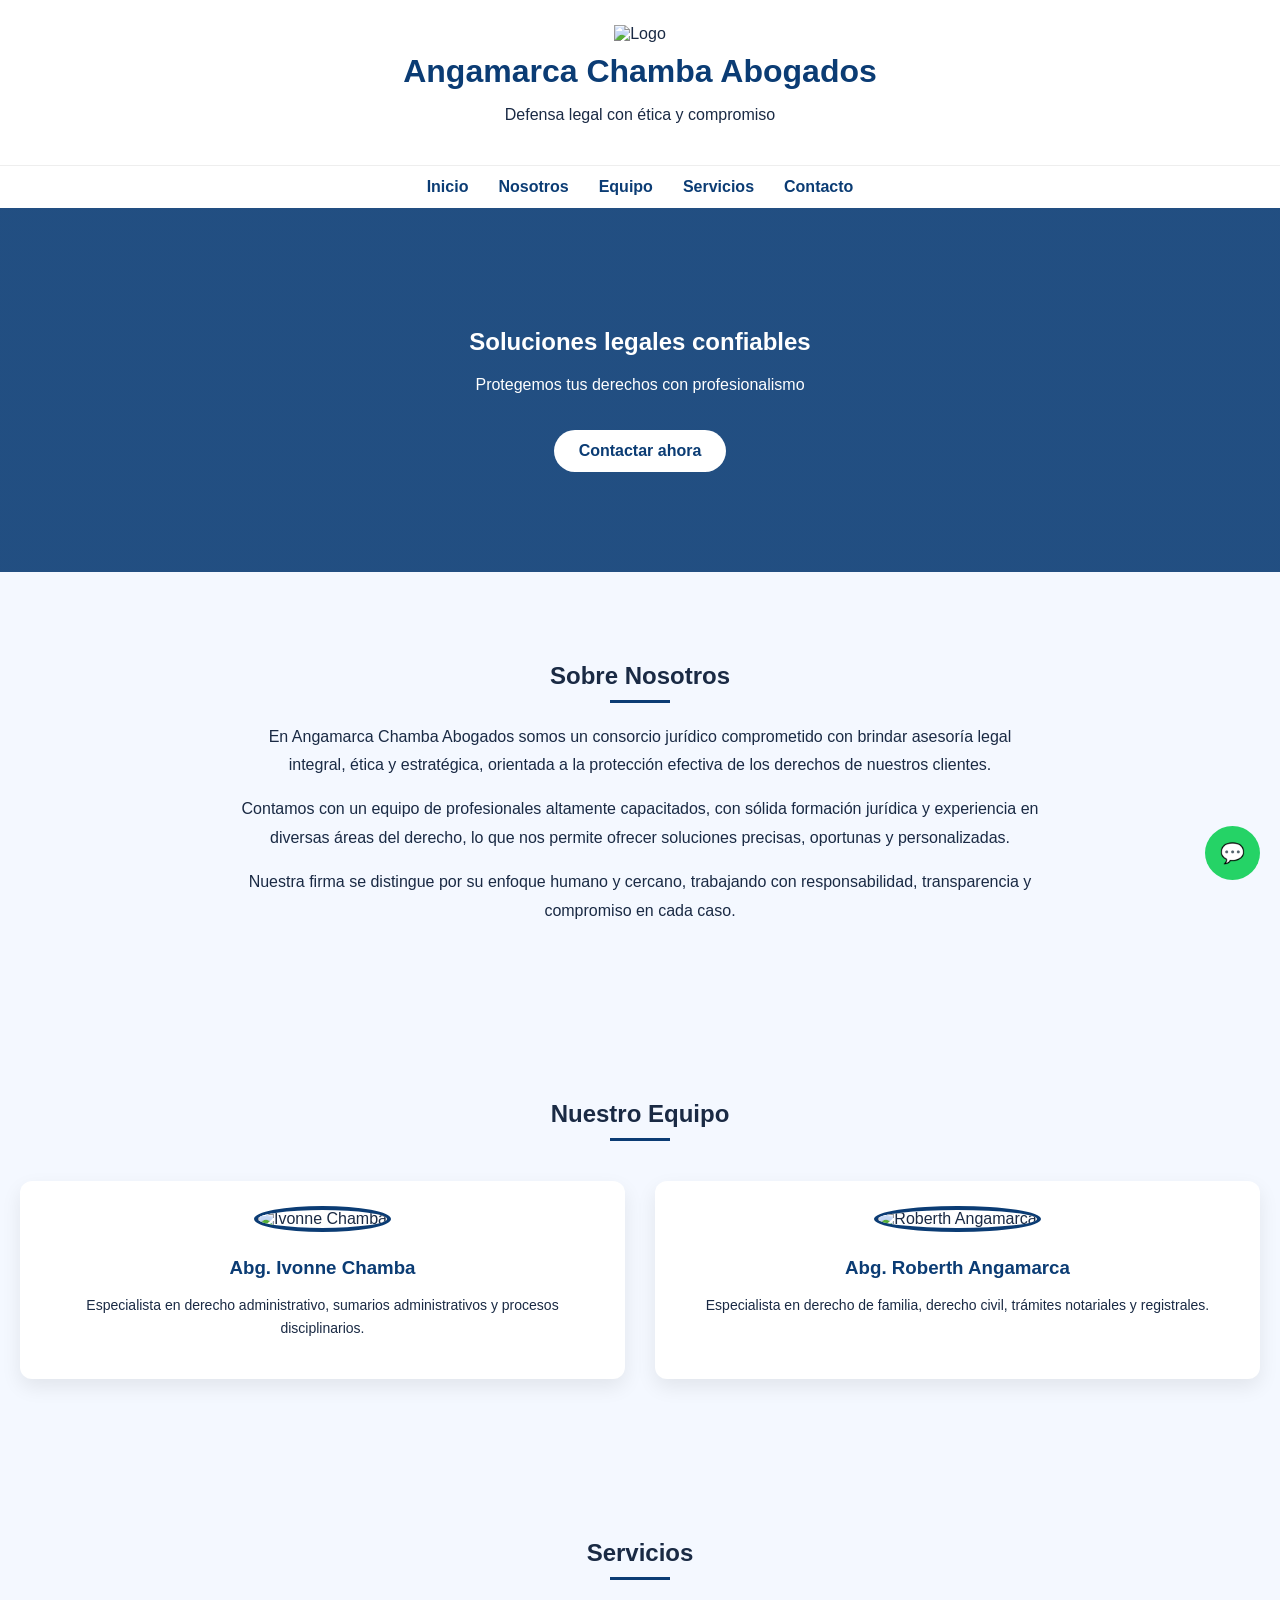
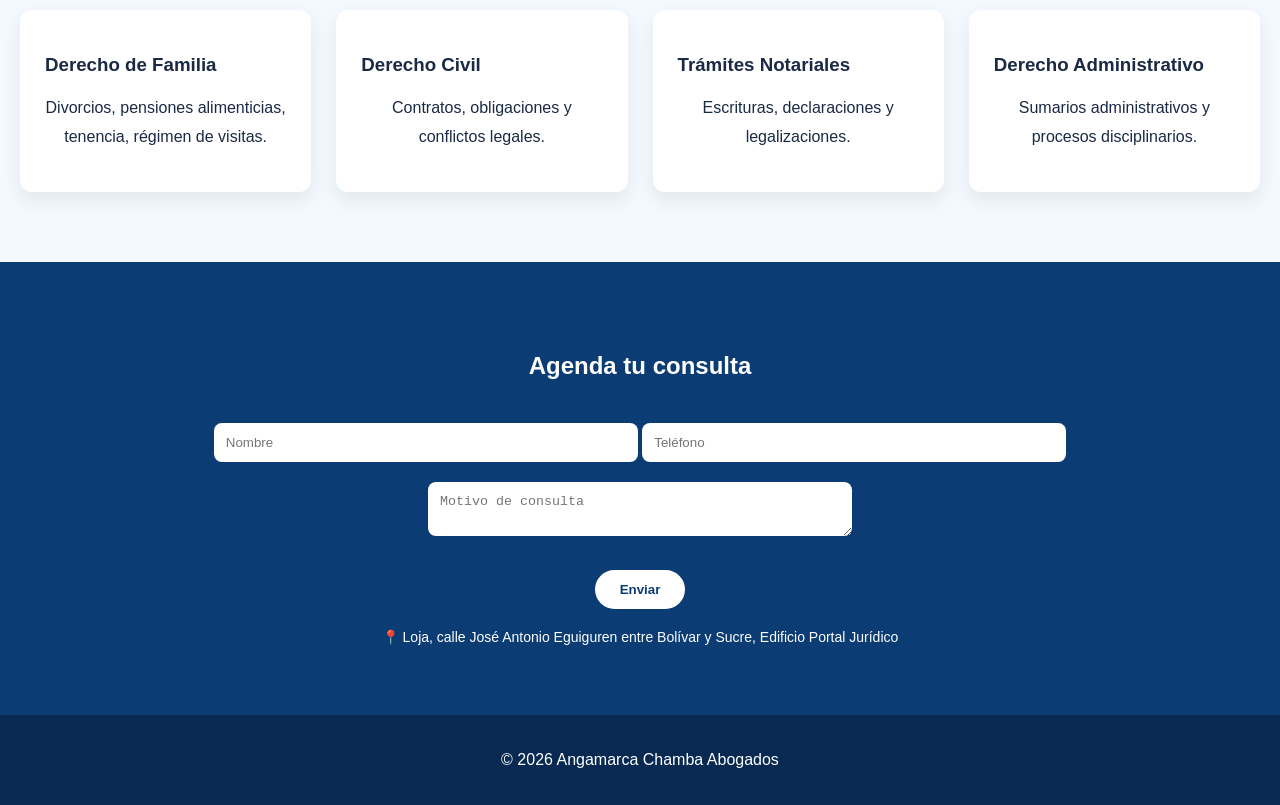
==== index.htm @ a7feeb99 "Add files via upload" ====
<!DOCTYPE html> 
<html lang="es">
<head>
<meta charset="UTF-8">
<meta name="viewport" content="width=device-width, initial-scale=1.0">
<title>Angamarca Chamba Abogados</title>

<style>
body {
    margin: 0;
    font-family: 'Segoe UI', sans-serif;
    background: #f4f8ff;
    color: #1a2a44;
}

/* HEADER */
header {
    background: white;
    text-align: center;
    padding: 25px;
    box-shadow: 0 2px 10px rgba(0,0,0,0.08);
}

header img {
    width: 110px;
}

header h1 {
    margin: 10px 0 5px;
    color: #0b3c74;
}

/* NAV */
nav {
    display: flex;
    justify-content: center;
    gap: 30px;
    background: white;
    padding: 12px;
    border-top: 1px solid #eee;
    flex-wrap: wrap;
}

nav a {
    color: #0b3c74;
    text-decoration: none;
    font-weight: bold;
}

/* HERO */
.hero {
    text-align: center;
    padding: 100px 20px;
    color: white;
    background: linear-gradient(rgba(11,60,116,0.9), rgba(11,60,116,0.9)),
    url('https://images.unsplash.com/photo-1589829545856-d10d557cf95f');
    background-size: cover;
}

/* BOTÓN */
.btn {
    background: white;
    color: #0b3c74;
    padding: 12px 25px;
    border-radius: 30px;
    text-decoration: none;
    display: inline-block;
    margin-top: 20px;
    font-weight: bold;
    transition: 0.3s;
    cursor: pointer;
    border: none;
}

.btn:hover {
    transform: scale(1.05);
}

/* SECCIONES */
.section {
    padding: 70px 20px;
}

.section h2 {
    text-align: center;
    position: relative;
}

.section h2::after {
    content: "";
    width: 60px;
    height: 3px;
    background: #0b3c74;
    display: block;
    margin: 10px auto;
}

.section p {
    max-width: 800px;
    margin: 15px auto;
    line-height: 1.8;
    text-align: center;
}

/* CARDS */
.cards {
    margin-top: 30px;
    display: grid;
    grid-template-columns: repeat(auto-fit, minmax(250px,1fr));
    gap: 25px;
}

.card {
    background: white;
    padding: 25px;
    border-radius: 12px;
    box-shadow: 0 8px 20px rgba(0,0,0,0.08);
    transition: 0.3s;
}

.card:hover {
    transform: translateY(-10px);
}

/* EQUIPO */
.equipo {
    display: grid;
    grid-template-columns: repeat(auto-fit, minmax(250px,1fr));
    gap: 30px;
    margin-top: 40px;
}

.miembro {
    background: white;
    padding: 25px;
    border-radius: 12px;
    box-shadow: 0 8px 20px rgba(0,0,0,0.08);
    text-align: center;
    transition: 0.3s;
}

.miembro:hover {
    transform: translateY(-10px);
}

.miembro img {
    width: 130px;
    height: 130px;
    border-radius: 50%;
    object-fit: cover;
    margin-bottom: 15px;
    border: 4px solid #0b3c74;
}

.miembro h3 {
    margin: 10px 0 5px;
    color: #0b3c74;
}

.miembro p {
    font-size: 14px;
    line-height: 1.6;
}

/* CONTACTO */
.contacto {
    background: #0b3c74;
    color: white;
    text-align: center;
}

input, textarea {
    width: 90%;
    max-width: 400px;
    padding: 12px;
    margin: 10px 0;
    border-radius: 8px;
    border: none;
}

.direccion {
    margin-top: 20px;
    font-size: 14px;
}

/* FOOTER */
footer {
    background: #082a52;
    color: white;
    text-align: center;
    padding: 20px;
}

/* WHATSAPP */
.whatsapp {
    position: fixed;
    bottom: 20px;
    right: 20px;
    background: #25D366;
    color: white;
    padding: 15px;
    border-radius: 50%;
    text-decoration: none;
    font-size: 20px;
}
</style>
</head>

<body>

<header>
<img src="logo.jpg" alt="Logo">
<h1>Angamarca Chamba Abogados</h1>
<p>Defensa legal con ética y compromiso</p>
</header>

<nav>
<a href="#inicio">Inicio</a>
<a href="#nosotros">Nosotros</a>
<a href="#equipo">Equipo</a>
<a href="#servicios">Servicios</a>
<a href="#contacto">Contacto</a>
</nav>

<section class="hero" id="inicio">
<h1>Soluciones legales confiables</h1>
<p>Protegemos tus derechos con profesionalismo</p>
<a class="btn" href="https://wa.me/593985220503">Contactar ahora</a>
</section>

<section class="section" id="nosotros">
<h2>Sobre Nosotros</h2>

<p>
En Angamarca Chamba Abogados somos un consorcio jurídico comprometido con brindar asesoría legal integral, ética y estratégica, orientada a la protección efectiva de los derechos de nuestros clientes.
</p>

<p>
Contamos con un equipo de profesionales altamente capacitados, con sólida formación jurídica y experiencia en diversas áreas del derecho, lo que nos permite ofrecer soluciones precisas, oportunas y personalizadas.
</p>

<p>
Nuestra firma se distingue por su enfoque humano y cercano, trabajando con responsabilidad, transparencia y compromiso en cada caso.
</p>

</section>

<section class="section" id="equipo">
<h2>Nuestro Equipo</h2>

<div class="equipo">

<div class="miembro">
<img src="ivonnechamba.jpg" alt="Ivonne Chamba">
<h3>Abg. Ivonne Chamba</h3>
<p>
Especialista en derecho administrativo, sumarios administrativos y procesos disciplinarios. 
</p>
</div>

<div class="miembro">
<img src="roberthangamarca.jpg" alt="Roberth Angamarca">
<h3>Abg. Roberth Angamarca</h3>
<p>
Especialista en derecho de familia, derecho civil, trámites notariales y registrales.
</p>
</div>

</div>
</section>

<section class="section" id="servicios">
<h2>Servicios</h2>

<div class="cards">
<div class="card">
<h3>Derecho de Familia</h3>
<p>Divorcios, pensiones alimenticias, tenencia, régimen de visitas.</p>
</div>

<div class="card">
<h3>Derecho Civil</h3>
<p>Contratos, obligaciones y conflictos legales.</p>
</div>

<div class="card">
<h3>Trámites Notariales</h3>
<p>Escrituras, declaraciones y legalizaciones.</p>
</div>

<div class="card">
<h3>Derecho Administrativo</h3>
<p>Sumarios administrativos y procesos disciplinarios.</p>
</div>
</div>

</section>

<section class="section contacto" id="contacto">
<h2>Agenda tu consulta</h2>

<input type="text" id="nombre" placeholder="Nombre">
<input type="text" id="telefono" placeholder="Teléfono">
<textarea id="mensaje" placeholder="Motivo de consulta"></textarea>

<br>
<button class="btn" onclick="enviarWhatsApp()">Enviar</button>

<div class="direccion">
📍 Loja, calle José Antonio Eguiguren entre Bolívar y Sucre, Edificio Portal Jurídico
</div>

</section>

<footer>
<p>© 2026 Angamarca Chamba Abogados</p>
</footer>

<a class="whatsapp" href="https://wa.me/593985220503">💬</a>

<script>
function enviarWhatsApp(){
    let nombre = document.getElementById('nombre').value;
    let telefono = document.getElementById('telefono').value;
    let mensaje = document.getElementById('mensaje').value;

    let url = "https://wa.me/593985220503?text="
    + "Nombre: " + nombre + "%0A"
    + "Teléfono: " + telefono + "%0A"
    + "Consulta: " + mensaje;

    window.open(url, '_blank');
}
</script>

</body>
</html>
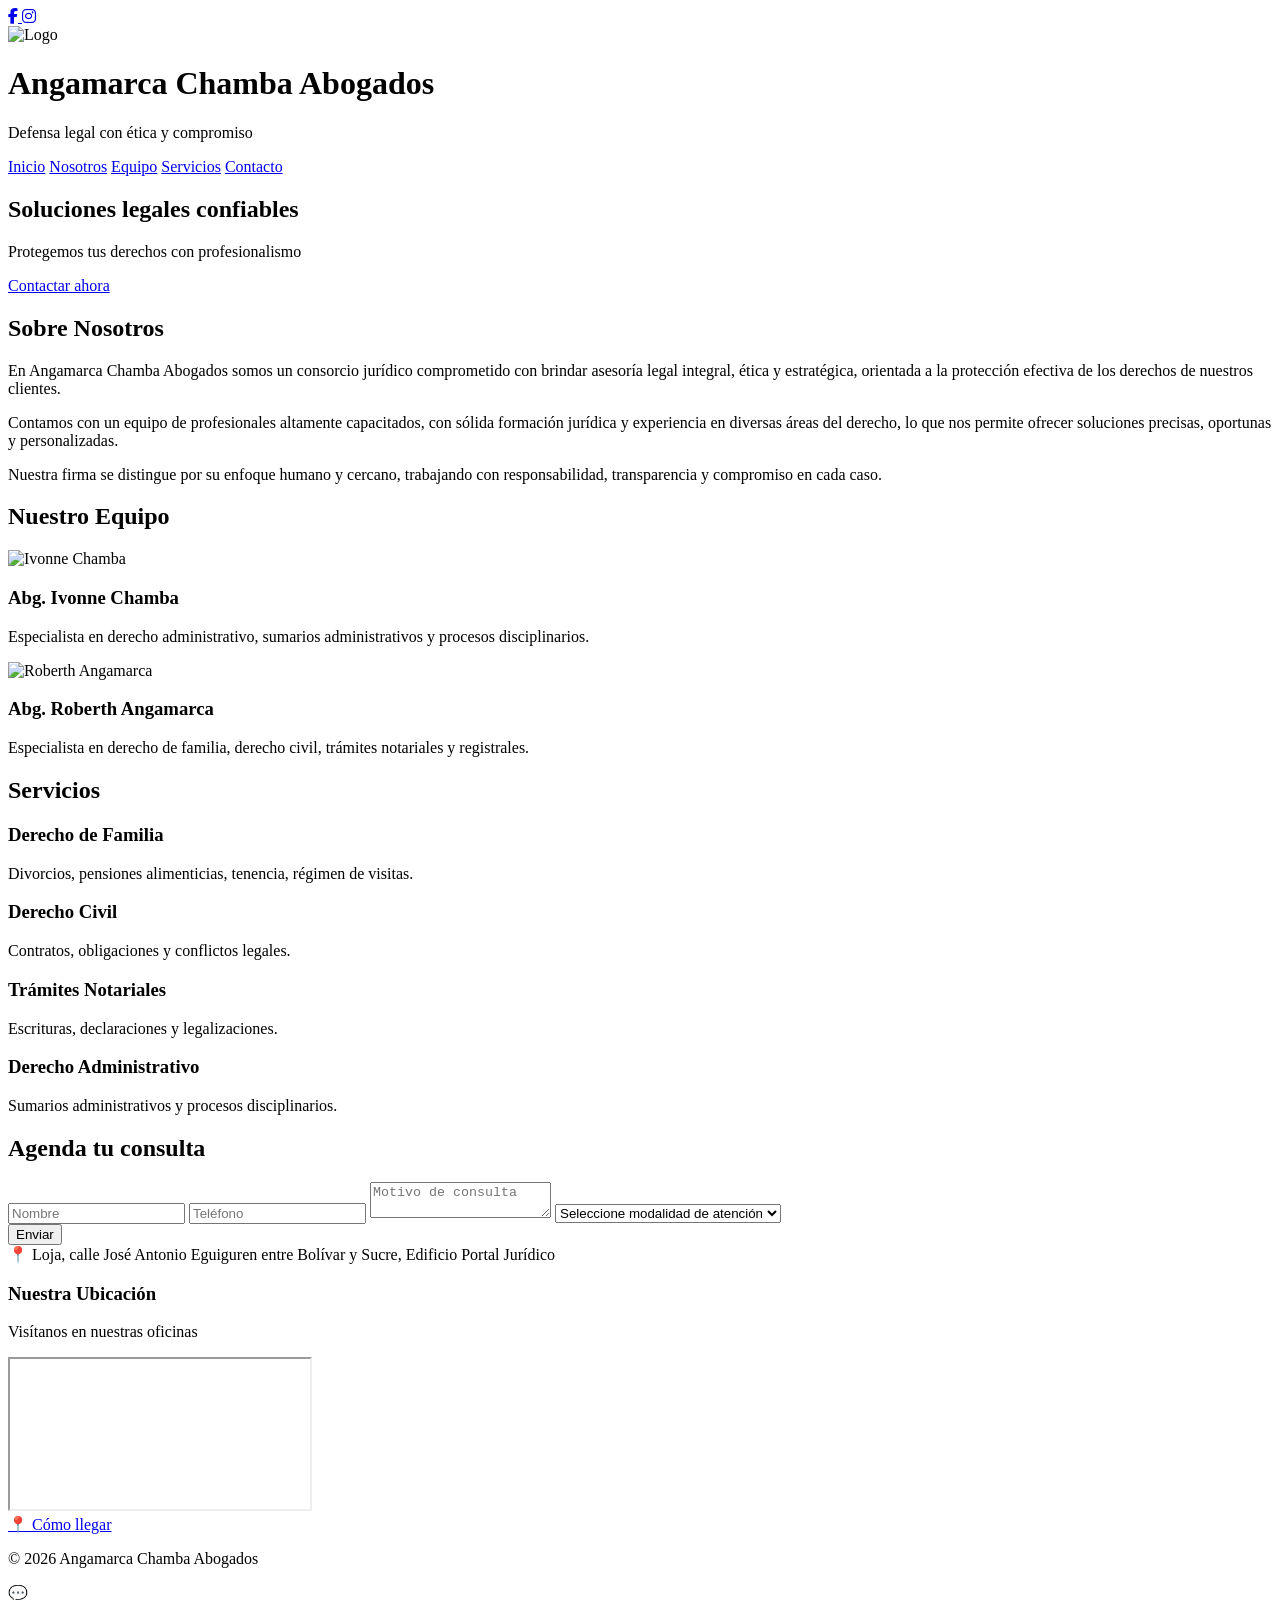
==== commit 82e9eaac: "Update index.htm" ====
--- a/index.htm
+++ b/index.htm
@@ -5,215 +5,30 @@
 <meta name="viewport" content="width=device-width, initial-scale=1.0">
 <title>Angamarca Chamba Abogados</title>
 
-<style>
-body {
-    margin: 0;
-    font-family: 'Segoe UI', sans-serif;
-    background: #f4f8ff;
-    color: #1a2a44;
-}
-
-/* HEADER */
-header {
-    background: white;
-    text-align: center;
-    padding: 25px;
-    box-shadow: 0 2px 10px rgba(0,0,0,0.08);
-}
-
-header img {
-    width: 110px;
-}
-
-header h1 {
-    margin: 10px 0 5px;
-    color: #0b3c74;
-}
-
-/* NAV */
-nav {
-    display: flex;
-    justify-content: center;
-    gap: 30px;
-    background: white;
-    padding: 12px;
-    border-top: 1px solid #eee;
-    flex-wrap: wrap;
-}
-
-nav a {
-    color: #0b3c74;
-    text-decoration: none;
-    font-weight: bold;
-}
-
-/* HERO */
-.hero {
-    text-align: center;
-    padding: 100px 20px;
-    color: white;
-    background: linear-gradient(rgba(11,60,116,0.9), rgba(11,60,116,0.9)),
-    url('https://images.unsplash.com/photo-1589829545856-d10d557cf95f');
-    background-size: cover;
-}
-
-/* BOTÓN */
-.btn {
-    background: white;
-    color: #0b3c74;
-    padding: 12px 25px;
-    border-radius: 30px;
-    text-decoration: none;
-    display: inline-block;
-    margin-top: 20px;
-    font-weight: bold;
-    transition: 0.3s;
-    cursor: pointer;
-    border: none;
-}
-
-.btn:hover {
-    transform: scale(1.05);
-}
-
-/* SECCIONES */
-.section {
-    padding: 70px 20px;
-}
-
-.section h2 {
-    text-align: center;
-    position: relative;
-}
-
-.section h2::after {
-    content: "";
-    width: 60px;
-    height: 3px;
-    background: #0b3c74;
-    display: block;
-    margin: 10px auto;
-}
-
-.section p {
-    max-width: 800px;
-    margin: 15px auto;
-    line-height: 1.8;
-    text-align: center;
-}
-
-/* CARDS */
-.cards {
-    margin-top: 30px;
-    display: grid;
-    grid-template-columns: repeat(auto-fit, minmax(250px,1fr));
-    gap: 25px;
-}
-
-.card {
-    background: white;
-    padding: 25px;
-    border-radius: 12px;
-    box-shadow: 0 8px 20px rgba(0,0,0,0.08);
-    transition: 0.3s;
-}
-
-.card:hover {
-    transform: translateY(-10px);
-}
-
-/* EQUIPO */
-.equipo {
-    display: grid;
-    grid-template-columns: repeat(auto-fit, minmax(250px,1fr));
-    gap: 30px;
-    margin-top: 40px;
-}
-
-.miembro {
-    background: white;
-    padding: 25px;
-    border-radius: 12px;
-    box-shadow: 0 8px 20px rgba(0,0,0,0.08);
-    text-align: center;
-    transition: 0.3s;
-}
-
-.miembro:hover {
-    transform: translateY(-10px);
-}
-
-.miembro img {
-    width: 130px;
-    height: 130px;
-    border-radius: 50%;
-    object-fit: cover;
-    margin-bottom: 15px;
-    border: 4px solid #0b3c74;
-}
-
-.miembro h3 {
-    margin: 10px 0 5px;
-    color: #0b3c74;
-}
-
-.miembro p {
-    font-size: 14px;
-    line-height: 1.6;
-}
-
-/* CONTACTO */
-.contacto {
-    background: #0b3c74;
-    color: white;
-    text-align: center;
-}
-
-input, textarea {
-    width: 90%;
-    max-width: 400px;
-    padding: 12px;
-    margin: 10px 0;
-    border-radius: 8px;
-    border: none;
-}
-
-.direccion {
-    margin-top: 20px;
-    font-size: 14px;
-}
-
-/* FOOTER */
-footer {
-    background: #082a52;
-    color: white;
-    text-align: center;
-    padding: 20px;
-}
-
-/* WHATSAPP */
-.whatsapp {
-    position: fixed;
-    bottom: 20px;
-    right: 20px;
-    background: #25D366;
-    color: white;
-    padding: 15px;
-    border-radius: 50%;
-    text-decoration: none;
-    font-size: 20px;
-}
-</style>
+<link rel="stylesheet" href="css/estilos.css">
+<link rel="stylesheet" href="https://cdnjs.cloudflare.com/ajax/libs/font-awesome/6.5.0/css/all.min.css">
 </head>
 
 <body>
 
 <header>
-<img src="logo.jpg" alt="Logo">
+
+<div class="header-top">
+    <div class="redes">
+        <a href="https://www.facebook.com/profile.php?id=100085705746742" target="_blank" class="icono">
+            <i class="fab fa-facebook-f"></i>
+        </a>
+        <a href="https://www.instagram.com/angamarcachamba" target="_blank" class="icono">
+            <i class="fab fa-instagram"></i>
+        </a>
+    </div>
+</div>
+
+<img src="img/logo.jpg" alt="Logo">
 <h1>Angamarca Chamba Abogados</h1>
 <p>Defensa legal con ética y compromiso</p>
+
 </header>
-
 <nav>
 <a href="#inicio">Inicio</a>
 <a href="#nosotros">Nosotros</a>
@@ -251,7 +66,7 @@
 <div class="equipo">
 
 <div class="miembro">
-<img src="ivonnechamba.jpg" alt="Ivonne Chamba">
+<img src="img/ivonnechamba.jpg" alt="Ivonne Chamba">
 <h3>Abg. Ivonne Chamba</h3>
 <p>
 Especialista en derecho administrativo, sumarios administrativos y procesos disciplinarios. 
@@ -259,7 +74,7 @@
 </div>
 
 <div class="miembro">
-<img src="roberthangamarca.jpg" alt="Roberth Angamarca">
+<img src="img/roberthangamarca.jpg" alt="Roberth Angamarca">
 <h3>Abg. Roberth Angamarca</h3>
 <p>
 Especialista en derecho de familia, derecho civil, trámites notariales y registrales.
@@ -302,12 +117,35 @@
 <input type="text" id="nombre" placeholder="Nombre">
 <input type="text" id="telefono" placeholder="Teléfono">
 <textarea id="mensaje" placeholder="Motivo de consulta"></textarea>
+<select id="modalidad">
+    <option value="">Seleccione modalidad de atención</option>
+    <option value="Presencial">Presencial</option>
+    <option value="Virtual">Virtual</option>
+</select>
 
 <br>
 <button class="btn" onclick="enviarWhatsApp()">Enviar</button>
 
 <div class="direccion">
 📍 Loja, calle José Antonio Eguiguren entre Bolívar y Sucre, Edificio Portal Jurídico
+</div>
+<div class="mapa-container">
+    <div class="mapa-header">
+        <h3>Nuestra Ubicación</h3>
+        <p>Visítanos en nuestras oficinas</p>
+    </div>
+
+    <div class="mapa">
+        <iframe 
+            src="https://www.google.com/maps?q=-3.996056064829191,-79.20262007870429&hl=es&z=17&output=embed"
+            allowfullscreen="" 
+            loading="lazy">
+        </iframe>
+    </div>
+
+    <a class="btn mapa-btn" target="_blank" href="https://www.google.com/maps?q=-3.996056064829191,-79.20262007870429">
+        📍 Cómo llegar
+    </a>
 </div>
 
 </section>
@@ -318,20 +156,6 @@
 
 <a class="whatsapp" href="https://wa.me/593985220503">💬</a>
 
-<script>
-function enviarWhatsApp(){
-    let nombre = document.getElementById('nombre').value;
-    let telefono = document.getElementById('telefono').value;
-    let mensaje = document.getElementById('mensaje').value;
-
-    let url = "https://wa.me/593985220503?text="
-    + "Nombre: " + nombre + "%0A"
-    + "Teléfono: " + telefono + "%0A"
-    + "Consulta: " + mensaje;
-
-    window.open(url, '_blank');
-}
-</script>
-
+<script src="js/script.js"></script>
 </body>
-</html>+</html>
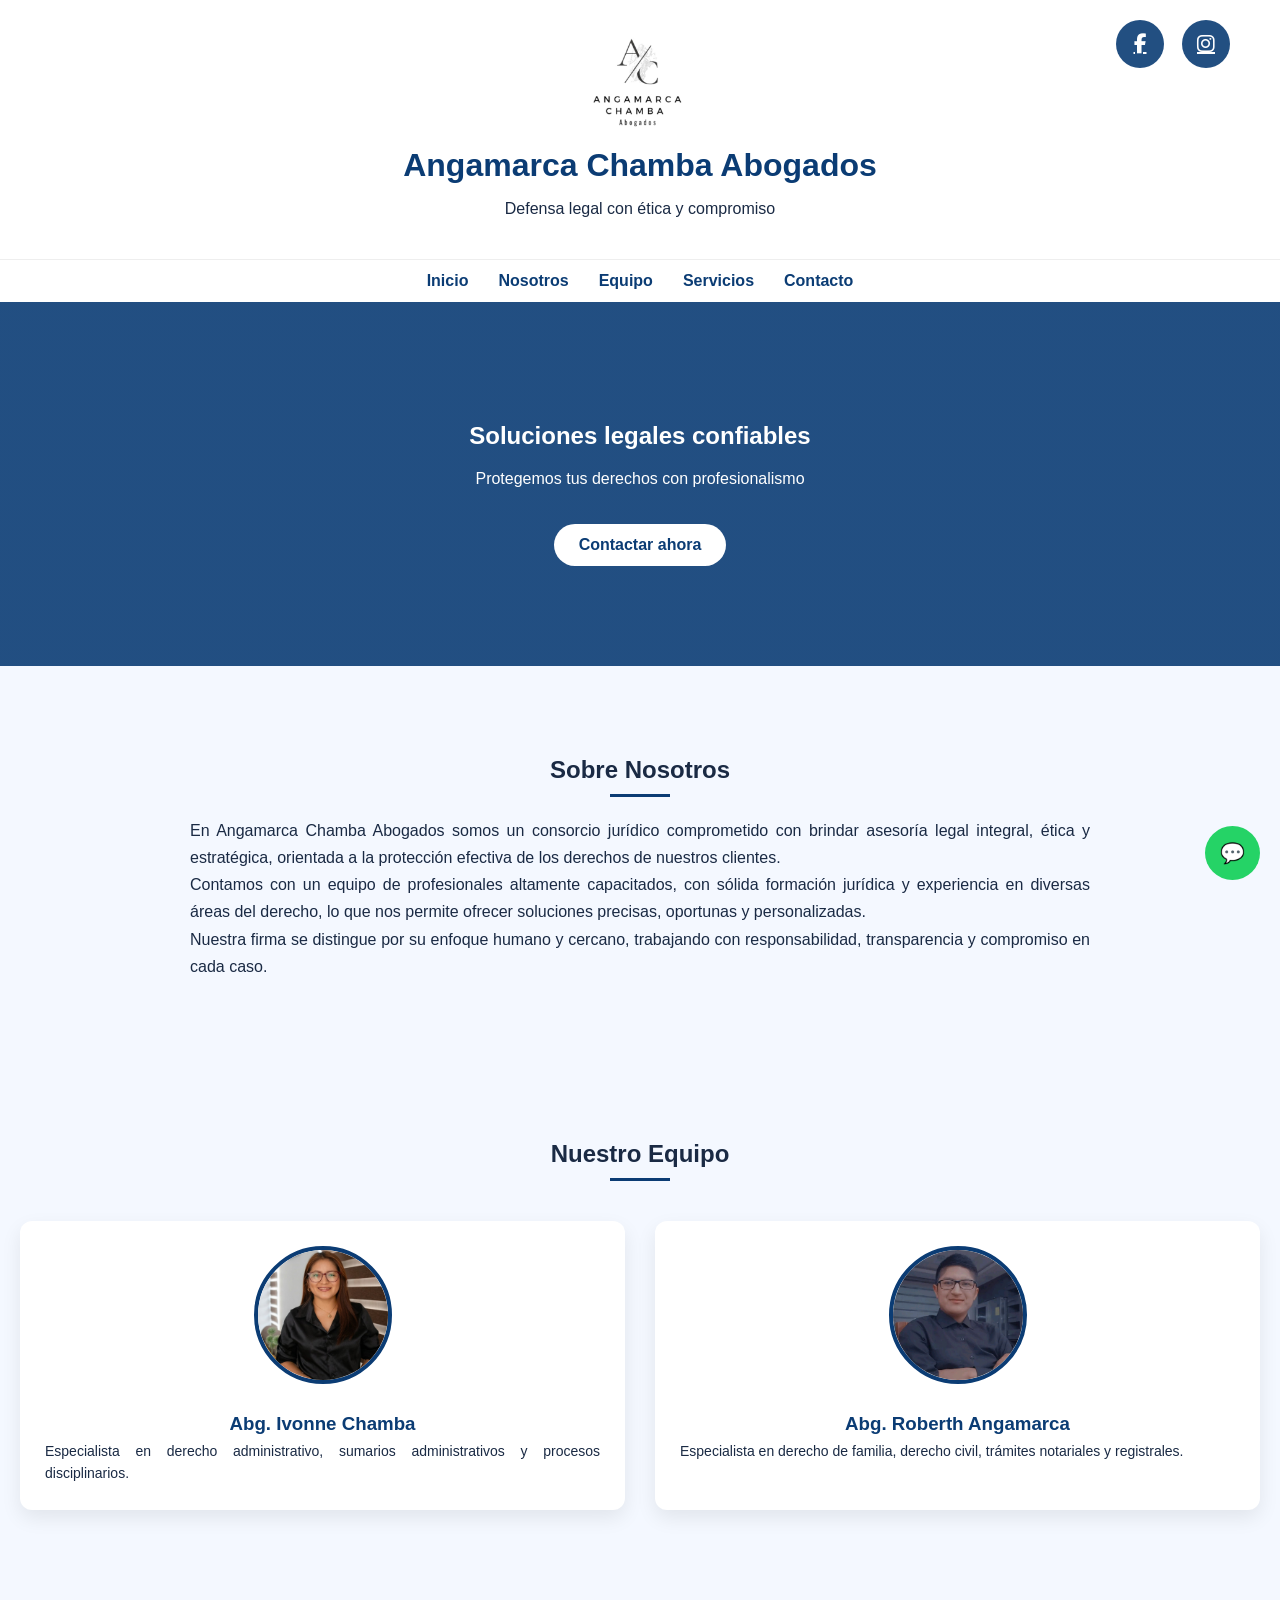
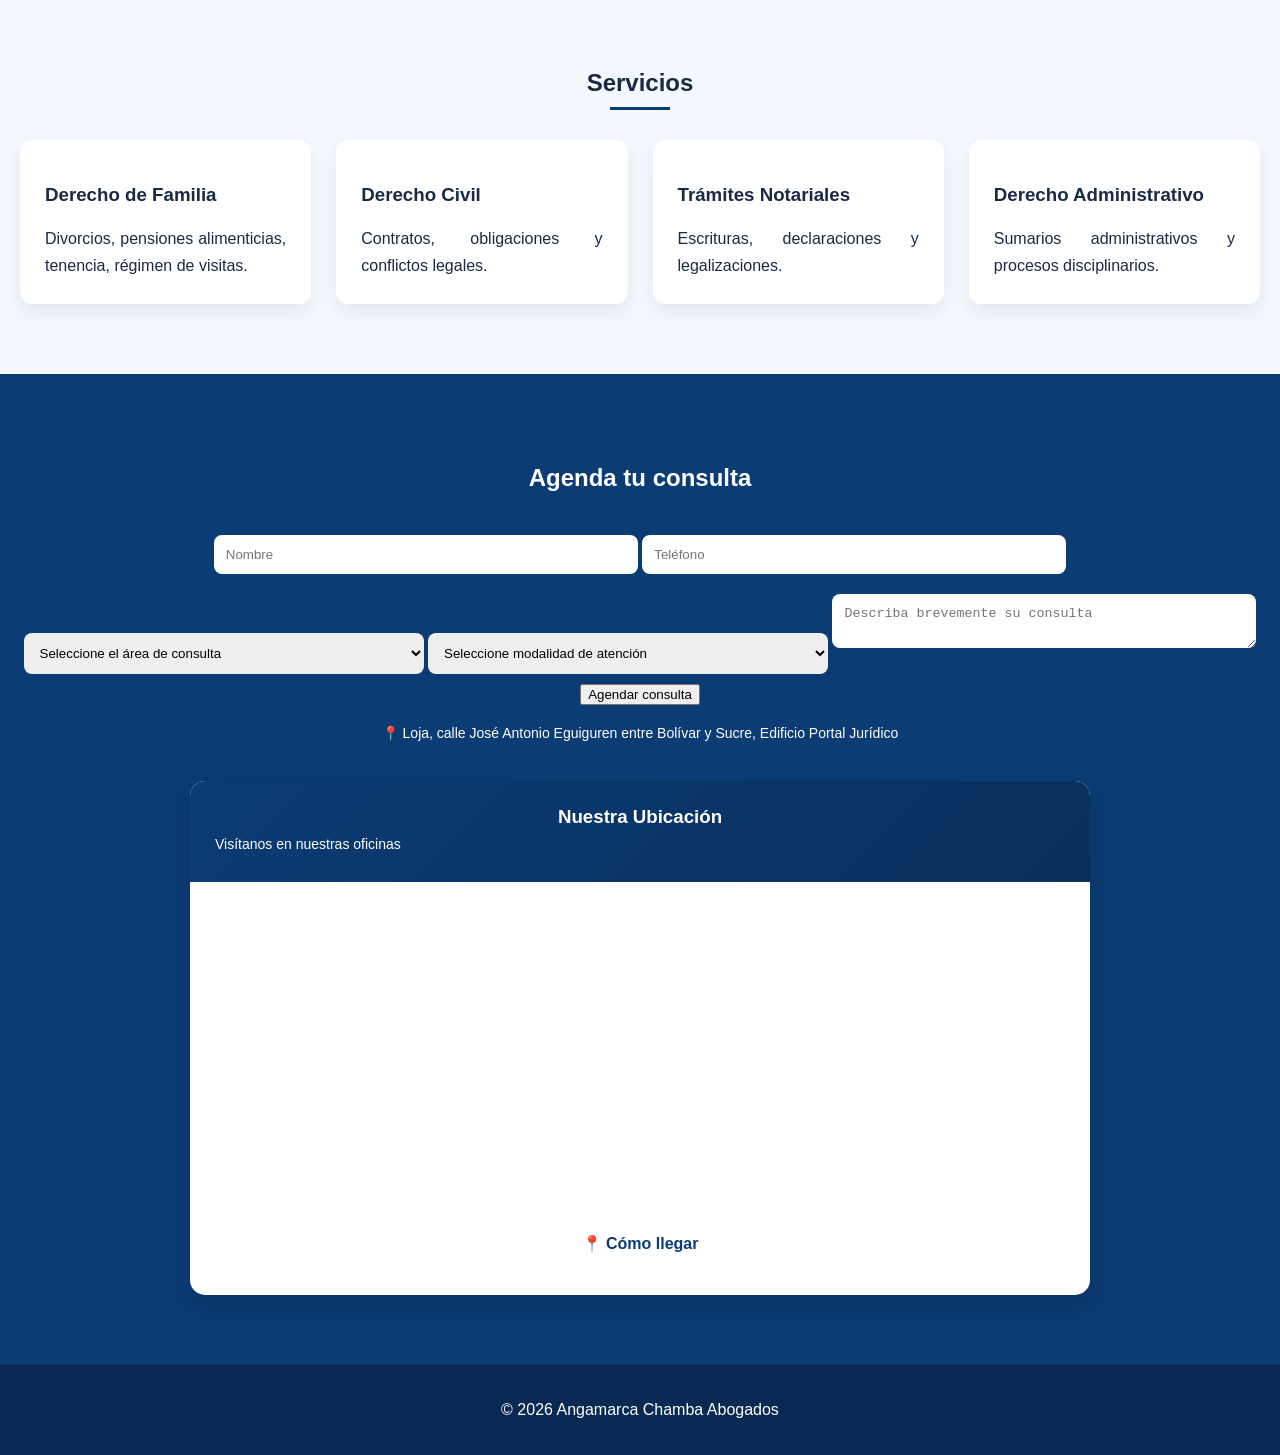
==== commit dd6325e1: "Update index.htm" ====
--- a/index.htm
+++ b/index.htm
@@ -112,19 +112,28 @@
 </section>
 
 <section class="section contacto" id="contacto">
-<h2>Agenda tu consulta</h2>
+    <h2>Agenda tu consulta</h2>
 
-<input type="text" id="nombre" placeholder="Nombre">
-<input type="text" id="telefono" placeholder="Teléfono">
-<textarea id="mensaje" placeholder="Motivo de consulta"></textarea>
-<select id="modalidad">
-    <option value="">Seleccione modalidad de atención</option>
-    <option value="Presencial">Presencial</option>
-    <option value="Virtual">Virtual</option>
-</select>
+    <input type="text" id="nombre" placeholder="Nombre">
+    <input type="text" id="telefono" placeholder="Teléfono">
 
-<br>
-<button class="btn" onclick="enviarWhatsApp()">Enviar</button>
+    <select id="areaConsulta">
+        <option value="">Seleccione el área de consulta</option>
+        <option value="Derecho Civil">Derecho Civil</option>
+        <option value="Derecho de Familia">Derecho de Familia</option>
+        <option value="Derecho Administrativo">Derecho Administrativo</option>
+        <option value="Trámites Notariales">Trámites Notariales</option>
+    </select>
+
+    <select id="modalidad">
+        <option value="">Seleccione modalidad de atención</option>
+        <option value="Presencial">Presencial</option>
+        <option value="Virtual">Virtual</option>
+    </select>
+
+    <textarea id="mensaje" placeholder="Describa brevemente su consulta"></textarea>
+
+    <button onclick="enviarWhatsApp()">Agendar consulta</button>
 
 <div class="direccion">
 📍 Loja, calle José Antonio Eguiguren entre Bolívar y Sucre, Edificio Portal Jurídico
--- a/css/estilos.css
+++ b/css/estilos.css
@@ -0,0 +1,274 @@
+body {
+    margin: 0;
+    font-family: 'Segoe UI', sans-serif;
+    background: #f4f8ff;
+    color: #1a2a44;
+}
+
+/* HEADER */
+header {
+    background: white;
+    text-align: center;
+    padding: 25px;
+    box-shadow: 0 2px 10px rgba(0,0,0,0.08);
+}
+
+header img {
+    width: 110px;
+}
+
+header h1 {
+    margin: 10px 0 5px;
+    color: #0b3c74;
+}
+
+/* NAV */
+nav {
+    display: flex;
+    justify-content: center;
+    gap: 30px;
+    background: white;
+    padding: 12px;
+    border-top: 1px solid #eee;
+    flex-wrap: wrap;
+}
+
+nav a {
+    color: #0b3c74;
+    text-decoration: none;
+    font-weight: bold;
+}
+
+/* HERO */
+.hero {
+    text-align: center;
+    padding: 100px 20px;
+    color: white;
+    background: linear-gradient(rgba(11,60,116,0.9), rgba(11,60,116,0.9)),
+    url('https://images.unsplash.com/photo-1589829545856-d10d557cf95f');
+    background-size: cover;
+}
+
+/* BOTÓN */
+.btn {
+    background: white;
+    color: #0b3c74;
+    padding: 12px 25px;
+    border-radius: 30px;
+    text-decoration: none;
+    display: inline-block;
+    margin-top: 20px;
+    font-weight: bold;
+    transition: 0.3s;
+    cursor: pointer;
+    border: none;
+}
+
+.btn:hover {
+    transform: scale(1.05);
+}
+
+/* SECCIONES */
+.section {
+    padding: 70px 20px;
+}
+
+.section h2 {
+    text-align: center;
+    position: relative;
+}
+
+.section h2::after {
+    content: "";
+    width: 60px;
+    height: 3px;
+    background: #0b3c74;
+    display: block;
+    margin: 10px auto;
+}
+
+.section p {
+    max-width: 900px;
+    margin: 0 auto;
+    line-height: 1.7;
+    text-align: justify !important;
+}
+
+/* CARDS */
+.cards {
+    margin-top: 30px;
+    display: grid;
+    grid-template-columns: repeat(auto-fit, minmax(250px,1fr));
+    gap: 25px;
+}
+
+.card {
+    background: white;
+    padding: 25px;
+    border-radius: 12px;
+    box-shadow: 0 8px 20px rgba(0,0,0,0.08);
+    transition: 0.3s;
+}
+
+.card:hover {
+    transform: translateY(-10px);
+}
+
+/* EQUIPO */
+.equipo {
+    display: grid;
+    grid-template-columns: repeat(auto-fit, minmax(250px,1fr));
+    gap: 30px;
+    margin-top: 40px;
+}
+
+.miembro {
+    background: white;
+    padding: 25px;
+    border-radius: 12px;
+    box-shadow: 0 8px 20px rgba(0,0,0,0.08);
+    text-align: center;
+    transition: 0.3s;
+}
+
+.miembro:hover {
+    transform: translateY(-10px);
+}
+
+.miembro img {
+    width: 130px;
+    height: 130px;
+    border-radius: 50%;
+    object-fit: cover;
+    margin-bottom: 15px;
+    border: 4px solid #0b3c74;
+}
+
+.miembro h3 {
+    margin: 10px 0 5px;
+    color: #0b3c74;
+}
+
+.miembro p {
+    font-size: 14px;
+    line-height: 1.6;
+}
+
+/* CONTACTO */
+.contacto {
+    background: #0b3c74;
+    color: white;
+    text-align: center;
+}
+
+input, textarea, select {
+    width: 90%;
+    max-width: 400px;
+    padding: 12px;
+    margin: 10px 0;
+    border-radius: 8px;
+    border: none;
+}
+
+.direccion {
+    margin-top: 20px;
+    font-size: 14px;
+}
+
+/* MAPA */
+.mapa-container {
+    max-width: 900px;
+    margin: 40px auto 0;
+    background: white;
+    border-radius: 15px;
+    overflow: hidden;
+    box-shadow: 0 10px 30px rgba(0,0,0,0.15);
+    text-align: center;
+    transition: 0.3s;
+}
+
+.mapa-container:hover {
+    transform: translateY(-5px);
+}
+
+.mapa-header {
+    background: linear-gradient(135deg, #0b3c74, #0a2f5c);
+    color: white;
+    padding: 25px;
+}
+
+.mapa-header h3 {
+    margin: 0;
+}
+
+.mapa-header p {
+    margin: 5px 0 0;
+    font-size: 14px;
+}
+
+.mapa iframe {
+    width: 100%;
+    height: 320px;
+    border: none;
+    display: block;
+}
+
+.mapa-btn {
+    margin: 20px 0 30px;
+}
+
+/* FOOTER */
+footer {
+    background: #082a52;
+    color: white;
+    text-align: center;
+    padding: 20px;
+}
+
+/* WHATSAPP */
+.whatsapp {
+    position: fixed;
+    bottom: 20px;
+    right: 20px;
+    background: #25D366;
+    color: white;
+    padding: 15px;
+    border-radius: 50%;
+    text-decoration: none;
+    font-size: 20px;
+}
+
+/* ICONOS REDES (ELEGANTE ARRIBA DERECHA) */
+.header-top {
+    position: absolute;
+    top: 0;
+    right: 0;
+    width: 100%;
+    display: flex;
+    justify-content: flex-end;
+    padding: 20px 50px;
+    z-index: 1000;
+}
+
+.redes {
+    display: flex;
+    gap: 18px;
+}
+
+.icono {
+    width: 48px;
+    height: 48px;
+    background: rgba(11, 60, 116, 0.9);
+    border-radius: 50%;
+    display: flex;
+    align-items: center;
+    justify-content: center;
+    color: white;
+    font-size: 20px;
+    transition: all 0.3s ease;
+}
+
+.icono:hover {
+    background: #0b3c74;
+    transform: translateY(-4px) scale(1.08);
+}
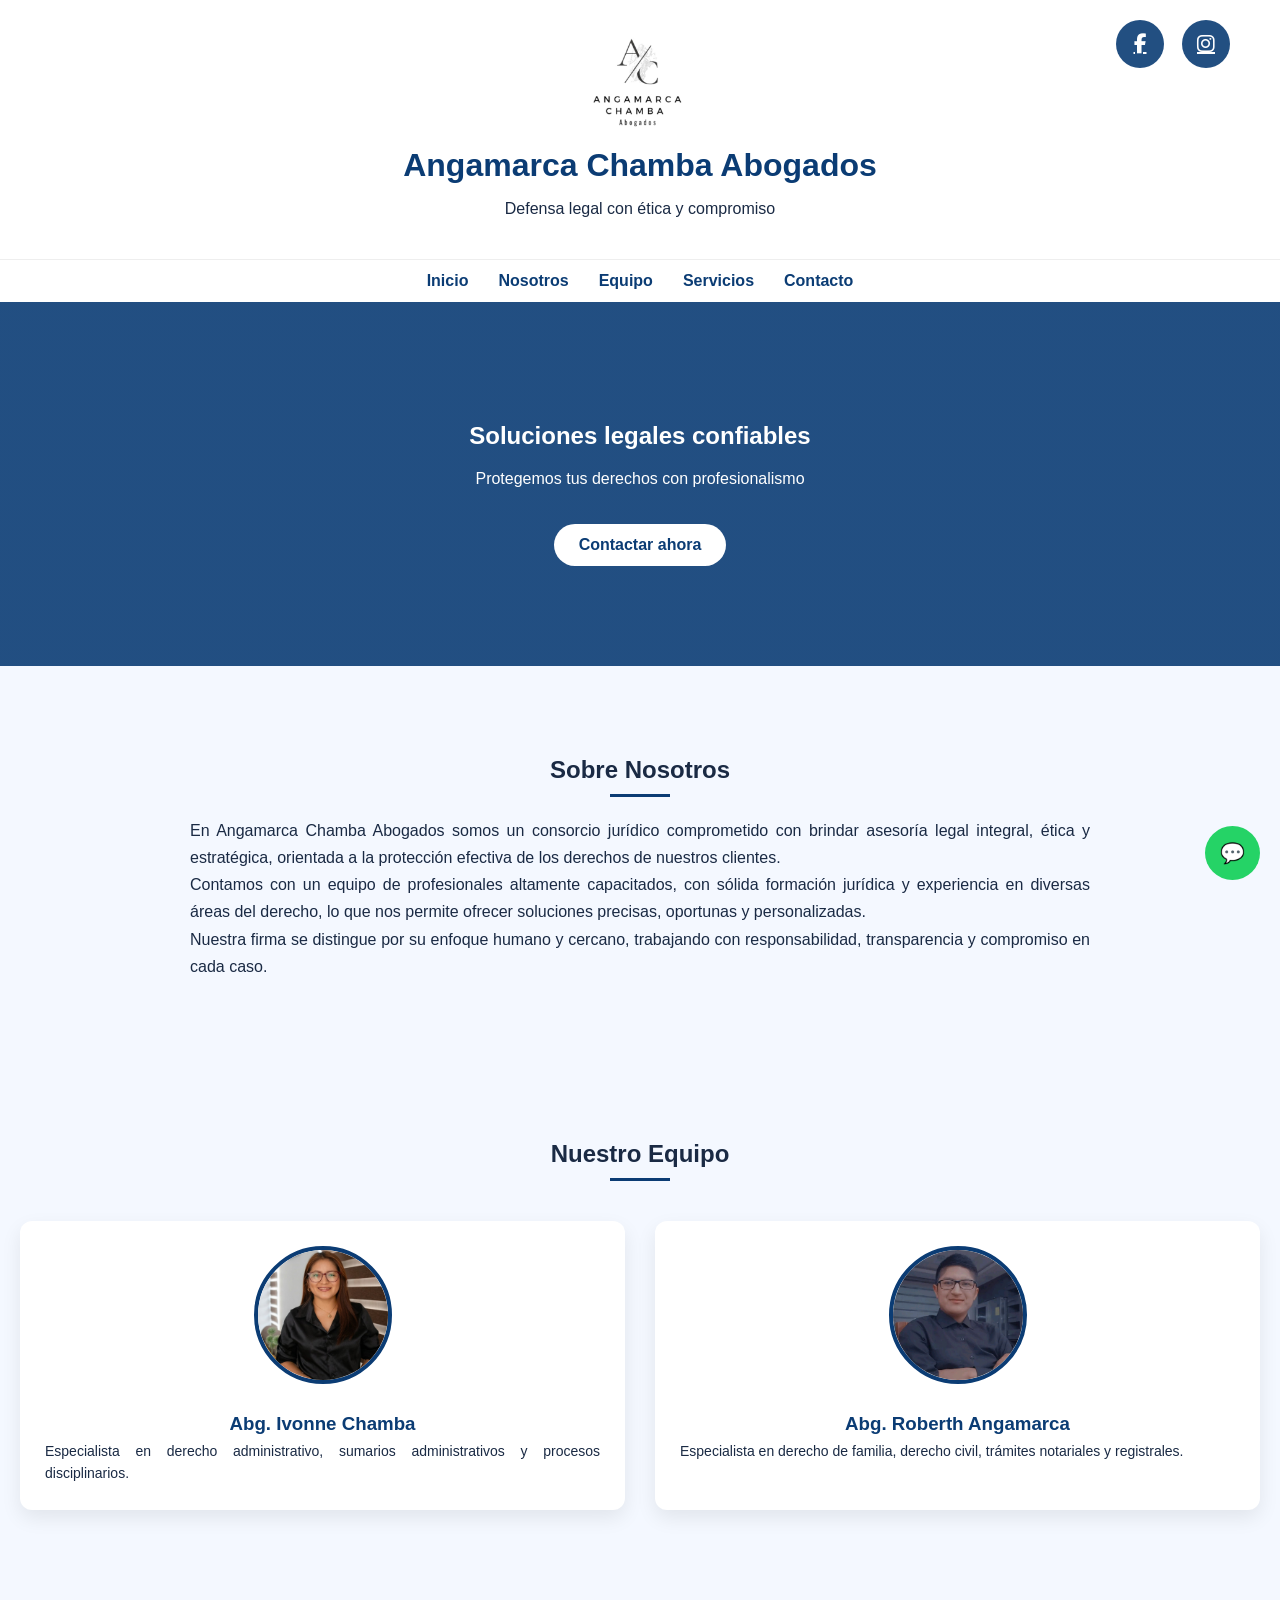
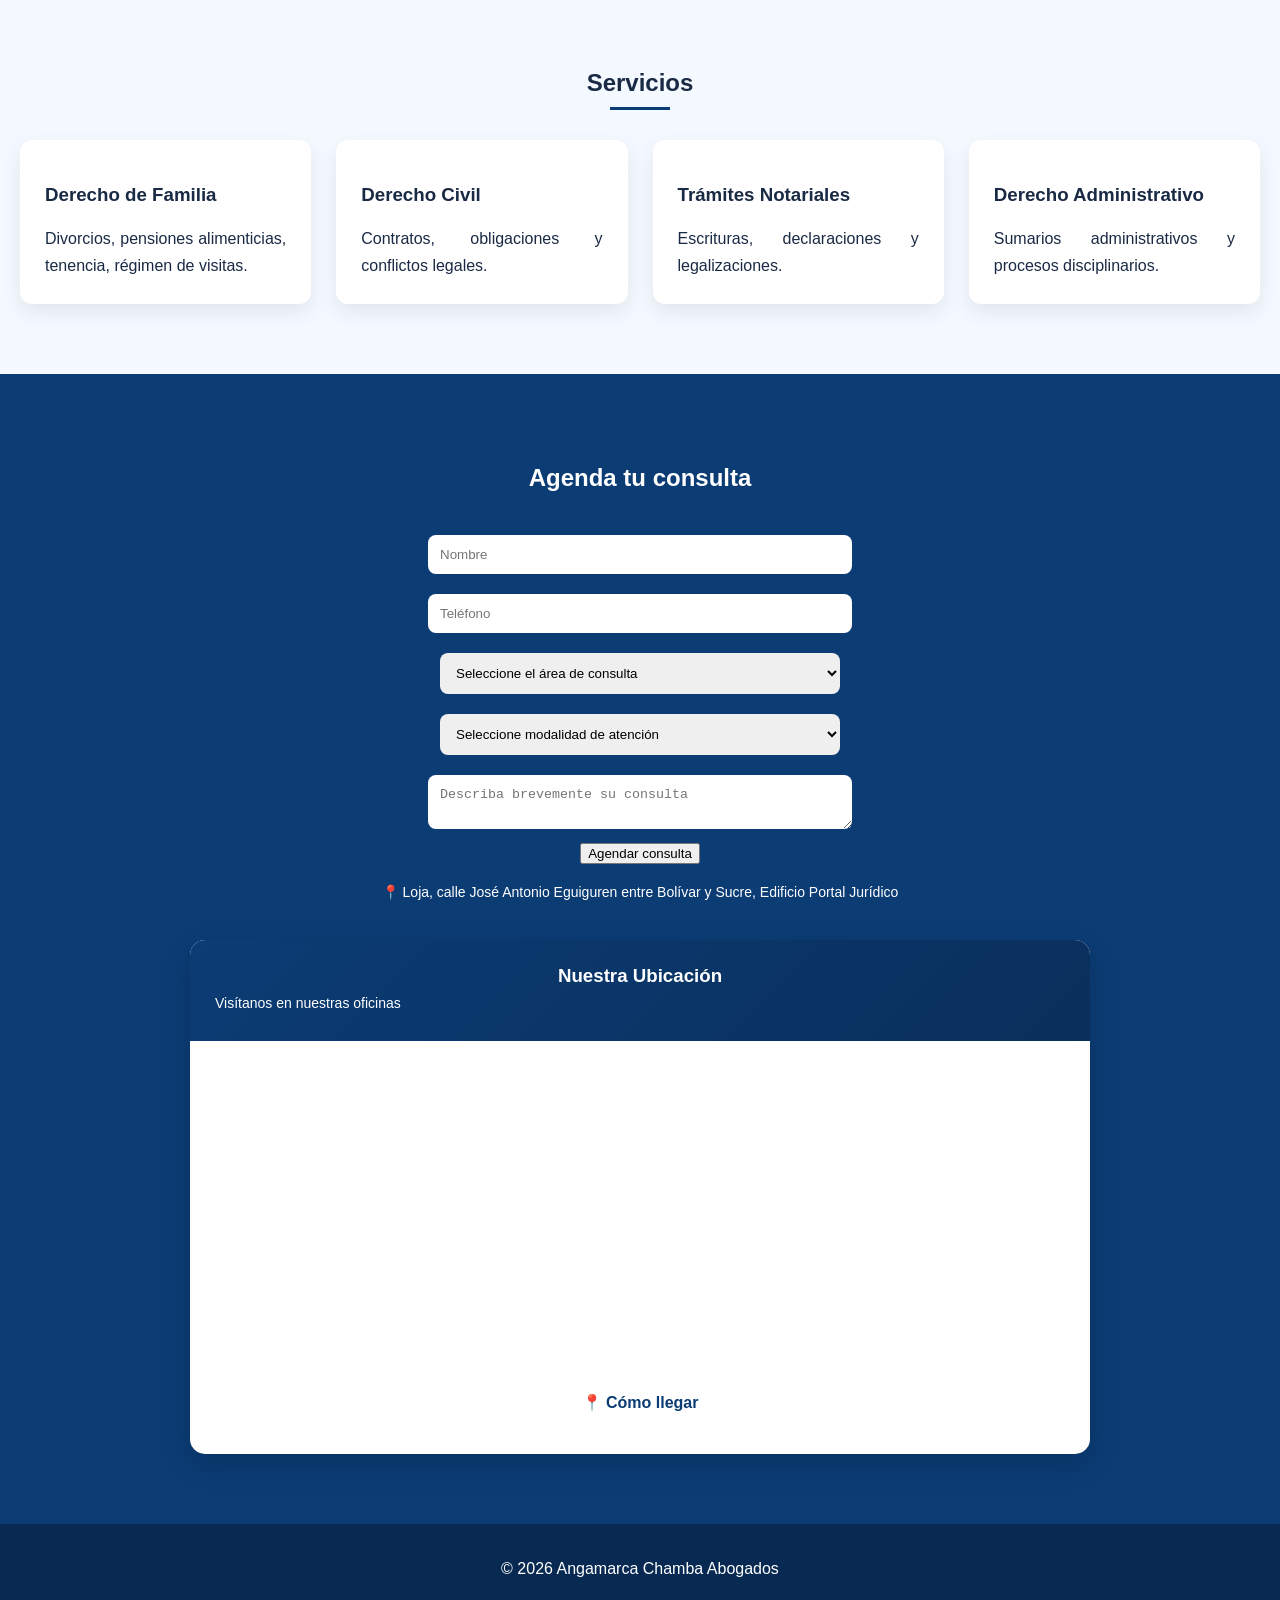
==== commit c836e570: "Update index.htm" ====
--- a/index.htm
+++ b/index.htm
@@ -115,7 +115,9 @@
     <h2>Agenda tu consulta</h2>
 
     <input type="text" id="nombre" placeholder="Nombre">
+    <br>
     <input type="text" id="telefono" placeholder="Teléfono">
+     <br>
 
     <select id="areaConsulta">
         <option value="">Seleccione el área de consulta</option>
@@ -124,14 +126,17 @@
         <option value="Derecho Administrativo">Derecho Administrativo</option>
         <option value="Trámites Notariales">Trámites Notariales</option>
     </select>
+     <br>
 
     <select id="modalidad">
         <option value="">Seleccione modalidad de atención</option>
         <option value="Presencial">Presencial</option>
         <option value="Virtual">Virtual</option>
     </select>
+     <br>
 
     <textarea id="mensaje" placeholder="Describa brevemente su consulta"></textarea>
+     <br>
 
     <button onclick="enviarWhatsApp()">Agendar consulta</button>
 
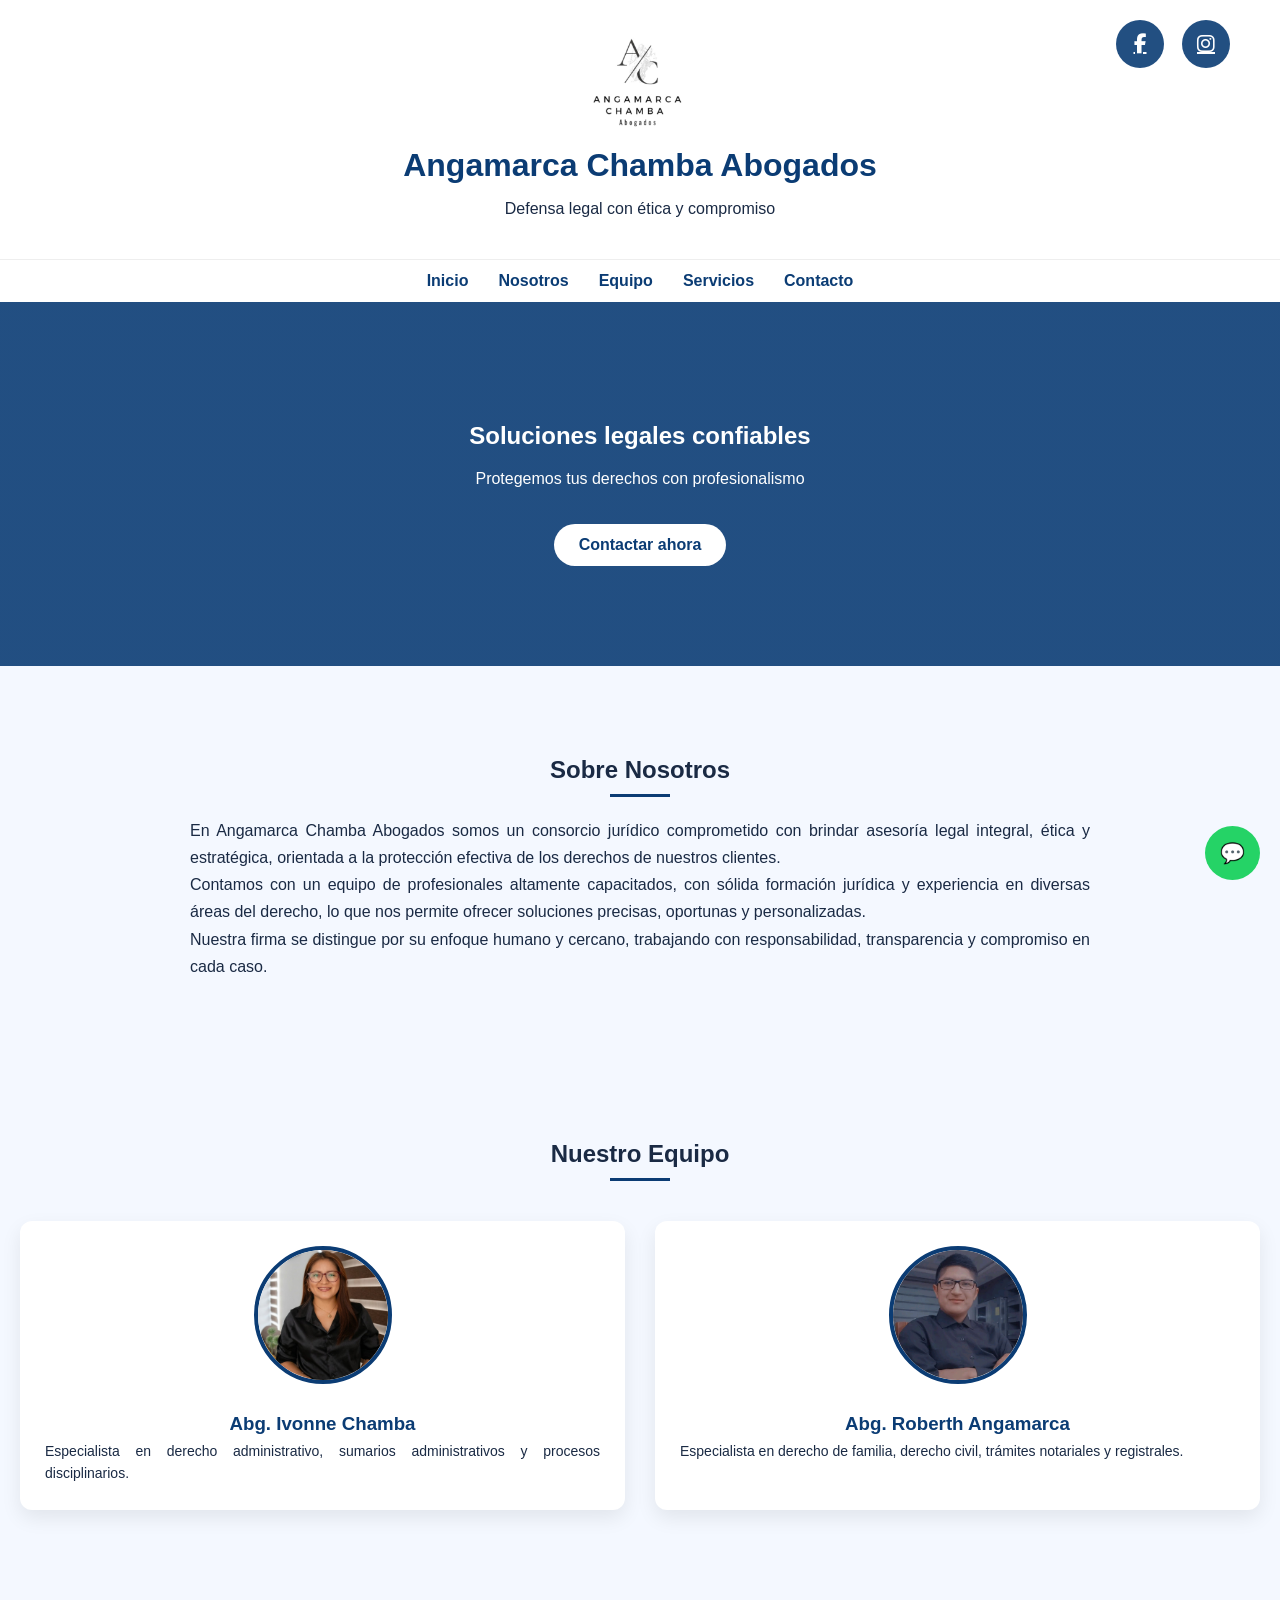
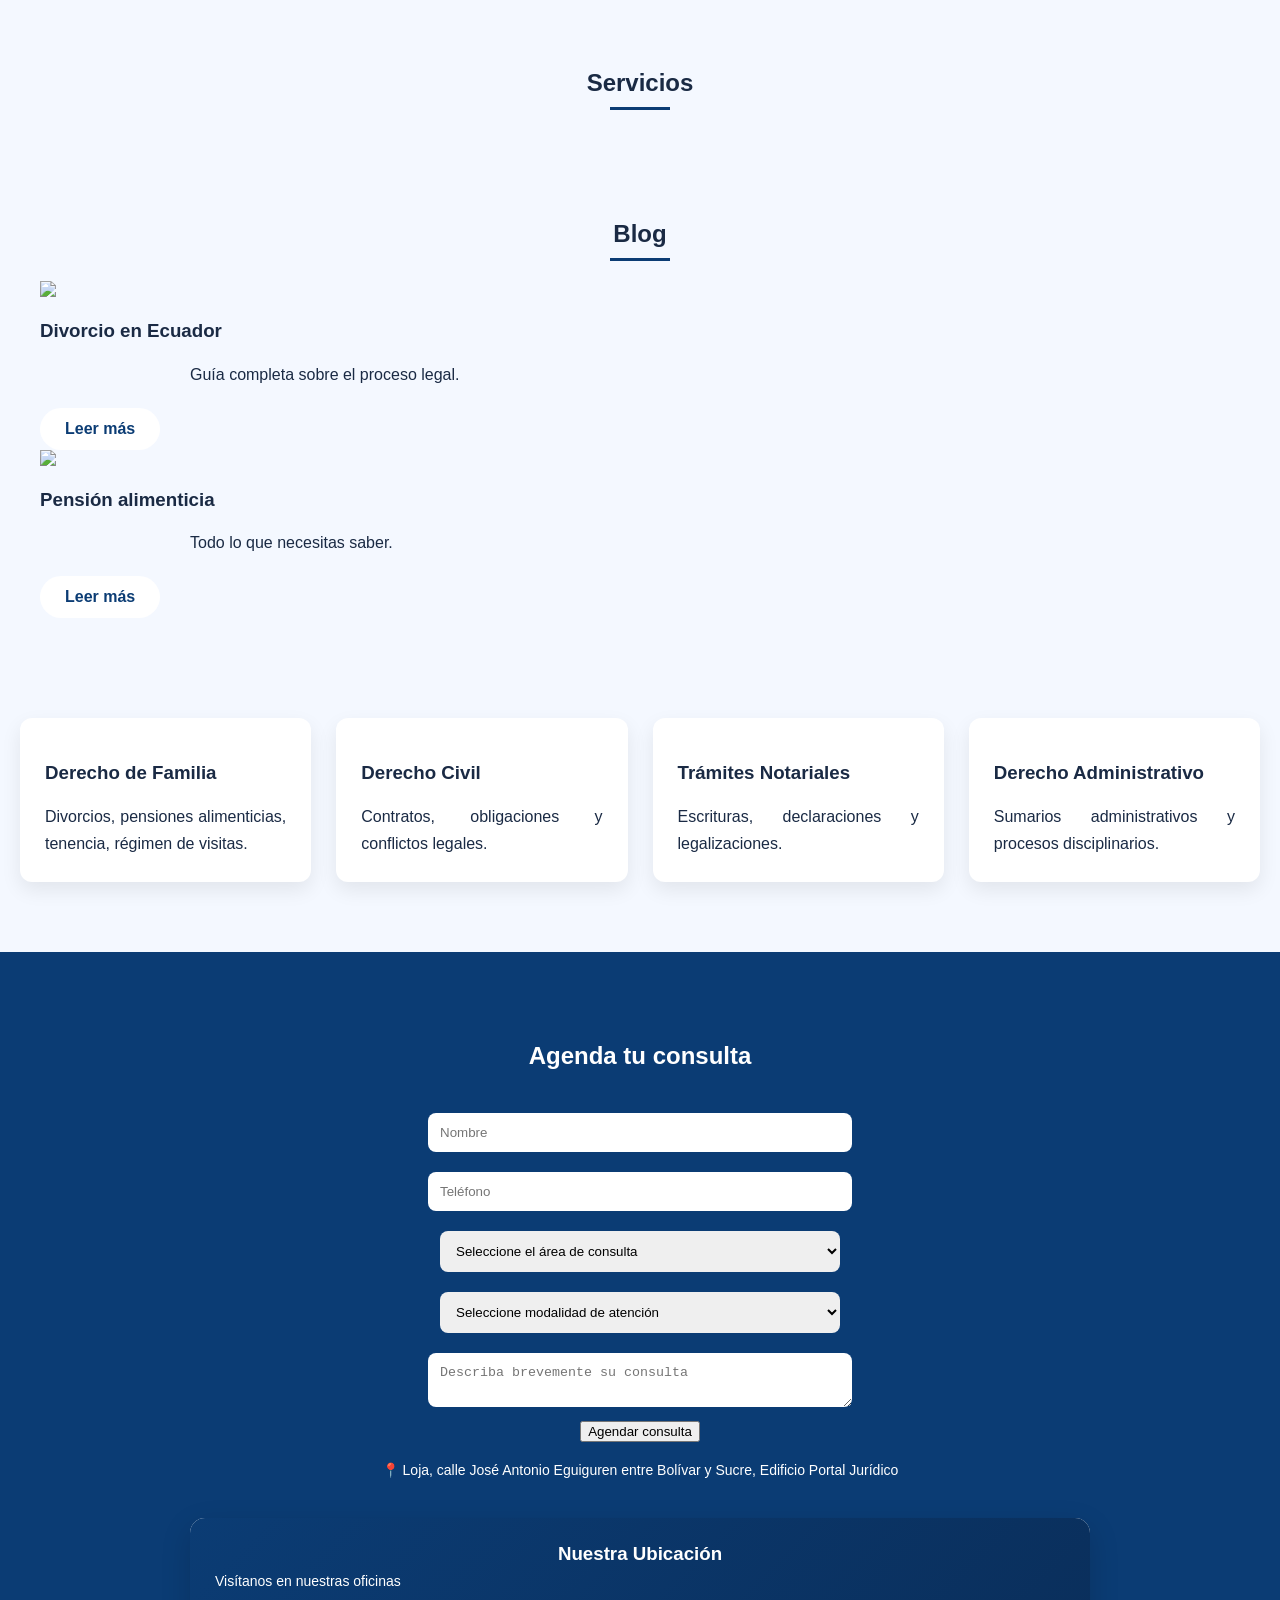
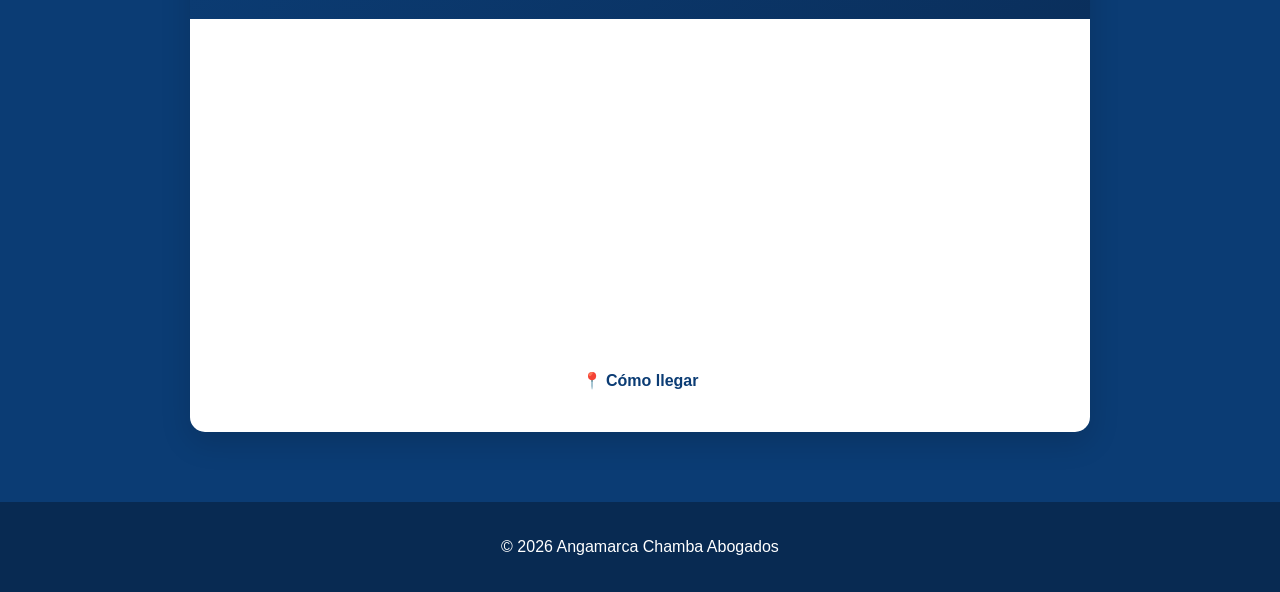
==== commit b71b4e7c: "Update index.htm" ====
--- a/index.htm
+++ b/index.htm
@@ -86,7 +86,33 @@
 
 <section class="section" id="servicios">
 <h2>Servicios</h2>
-
+<section class="section">
+    <h2>Blog</h2>
+
+    <div class="blog-grid">
+
+        <div class="blog-card">
+            <img src="https://images.unsplash.com/photo-1589829545856-d10d557cf95f">
+
+            <div class="blog-card-content">
+                <h3>Divorcio en Ecuador</h3>
+                <p>Guía completa sobre el proceso legal.</p>
+                <a class="btn" href="#">Leer más</a>
+            </div>
+        </div>
+
+        <div class="blog-card">
+            <img src="https://images.unsplash.com/photo-1450101499163-c8848c66ca85">
+
+            <div class="blog-card-content">
+                <h3>Pensión alimenticia</h3>
+                <p>Todo lo que necesitas saber.</p>
+                <a class="btn" href="#">Leer más</a>
+            </div>
+        </div>
+
+    </div>
+</section>
 <div class="cards">
 <div class="card">
 <h3>Derecho de Familia</h3>
--- a/css/estilos.css
+++ b/css/estilos.css
@@ -271,4 +271,42 @@
 .icono:hover {
     background: #0b3c74;
     transform: translateY(-4px) scale(1.08);
-}+/* BLOG */
+.blog-grid {
+    display: grid;
+    grid-template-columns: repeat(auto-fit, minmax(280px, 1fr));
+    gap: 25px;
+    margin-top: 40px;
+}
+
+.blog-card {
+    background: white;
+    border-radius: 12px;
+    box-shadow: 0 8px 20px rgba(0,0,0,0.08);
+    overflow: hidden;
+    transition: 0.3s;
+}
+
+.blog-card:hover {
+    transform: translateY(-8px);
+}
+
+.blog-card img {
+    width: 100%;
+    height: 180px;
+    object-fit: cover;
+}
+
+.blog-card-content {
+    padding: 20px;
+}
+
+.blog-card h3 {
+    color: #0b3c74;
+    margin-bottom: 10px;
+}
+
+.blog-card p {
+    font-size: 14px;
+    line-height: 1.6;
+}
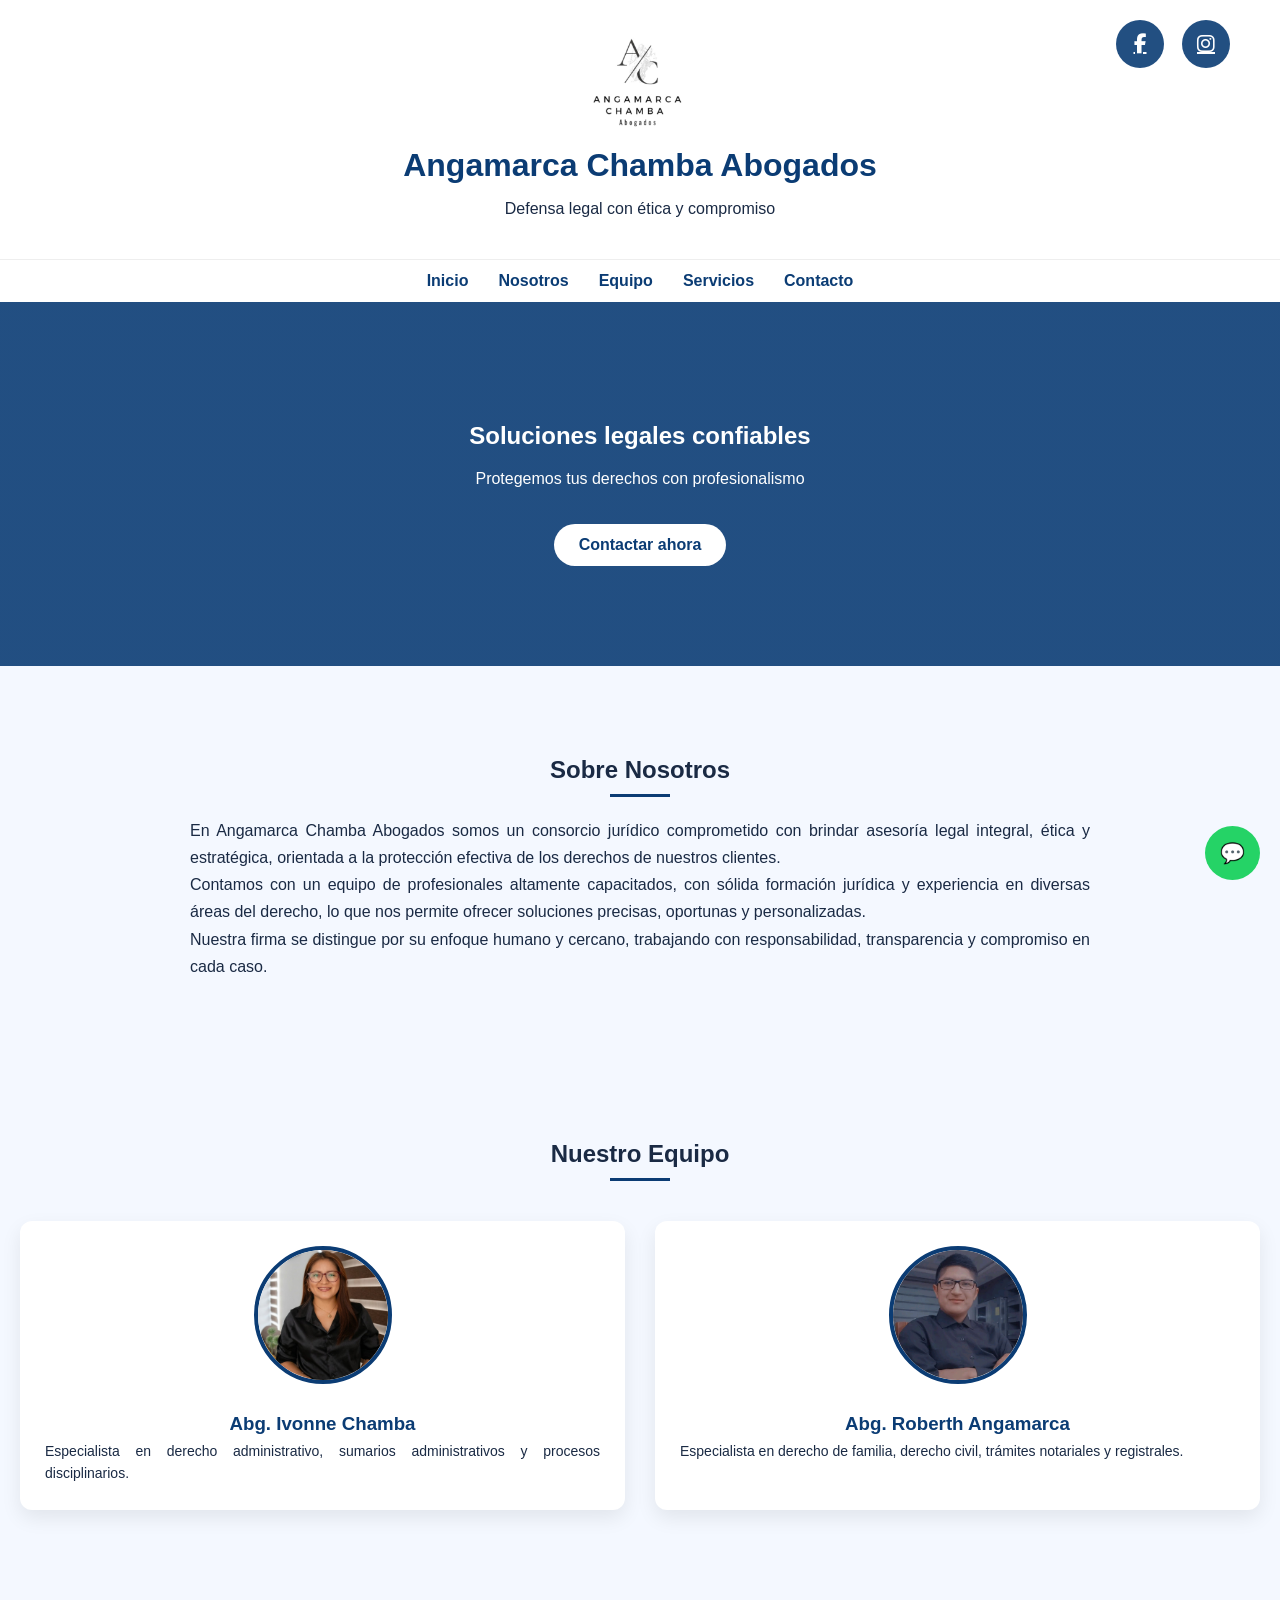
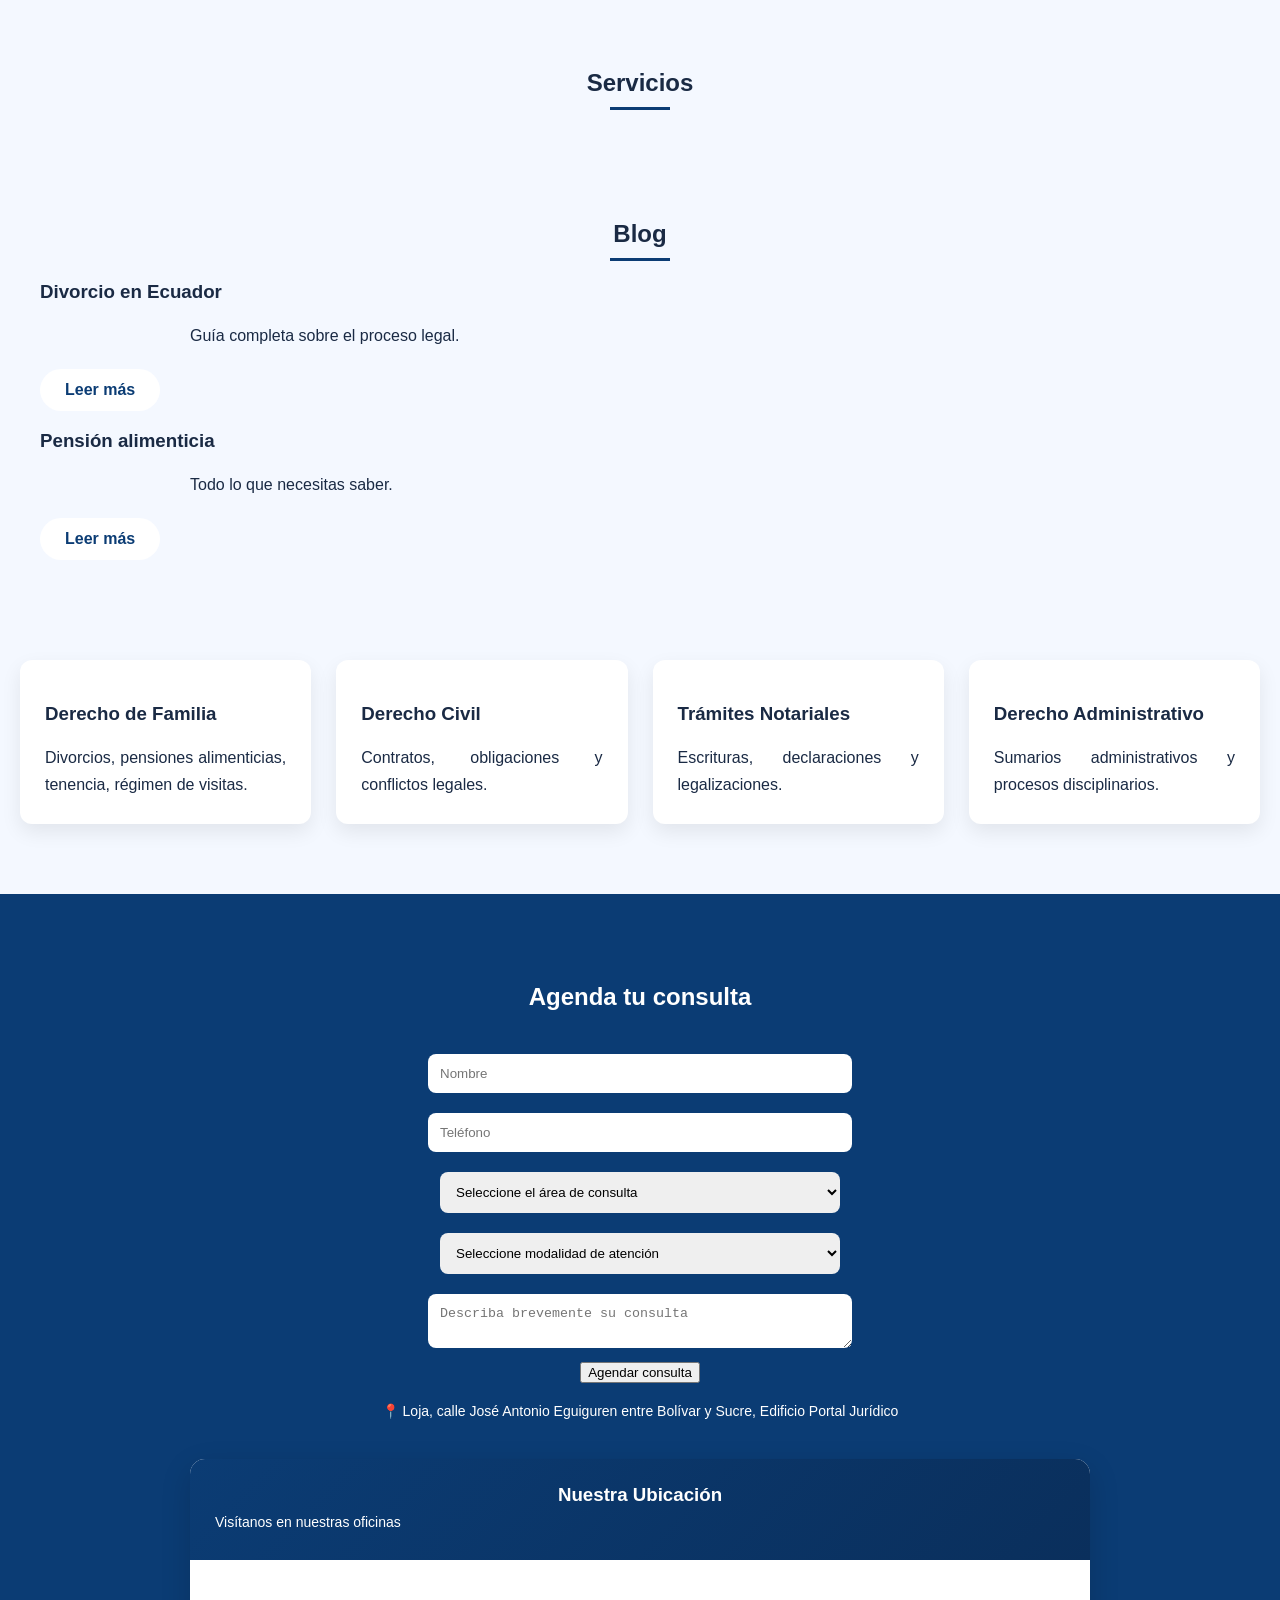
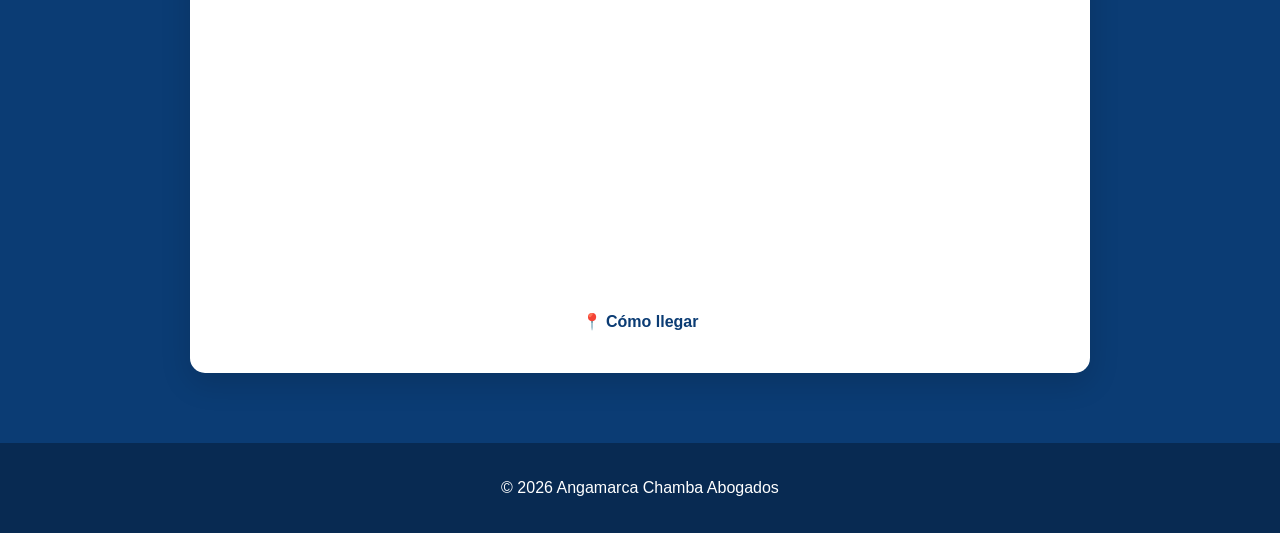
==== commit 68781d0b: "Update index.htm" ====
--- a/index.htm
+++ b/index.htm
@@ -92,7 +92,6 @@
     <div class="blog-grid">
 
         <div class="blog-card">
-            <img src="https://images.unsplash.com/photo-1589829545856-d10d557cf95f">
 
             <div class="blog-card-content">
                 <h3>Divorcio en Ecuador</h3>
@@ -102,7 +101,6 @@
         </div>
 
         <div class="blog-card">
-            <img src="https://images.unsplash.com/photo-1450101499163-c8848c66ca85">
 
             <div class="blog-card-content">
                 <h3>Pensión alimenticia</h3>
--- a/css/estilos.css
+++ b/css/estilos.css
@@ -309,4 +309,9 @@
 .blog-card p {
     font-size: 14px;
     line-height: 1.6;
-}
+.blog-card img {
+    width: 100%;
+    height: 180px;
+    object-fit: cover;
+    display: block;
+}
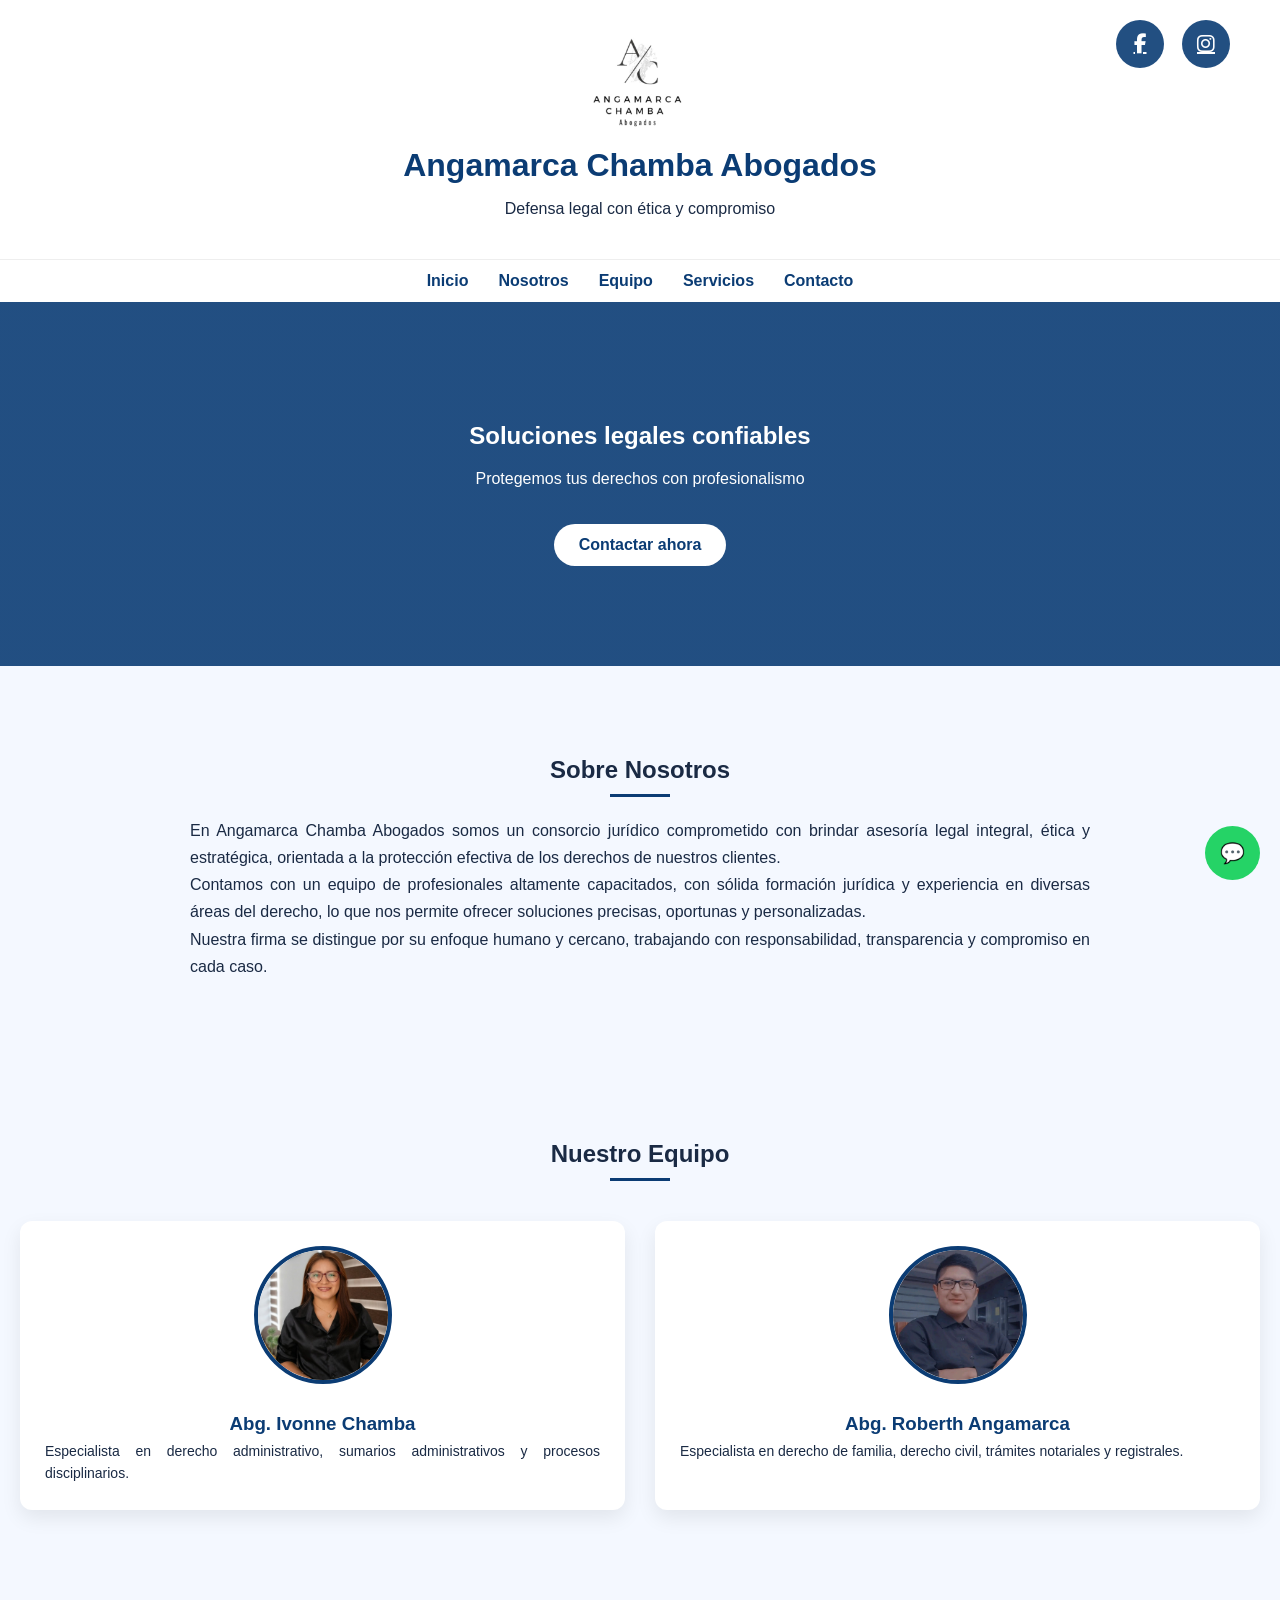
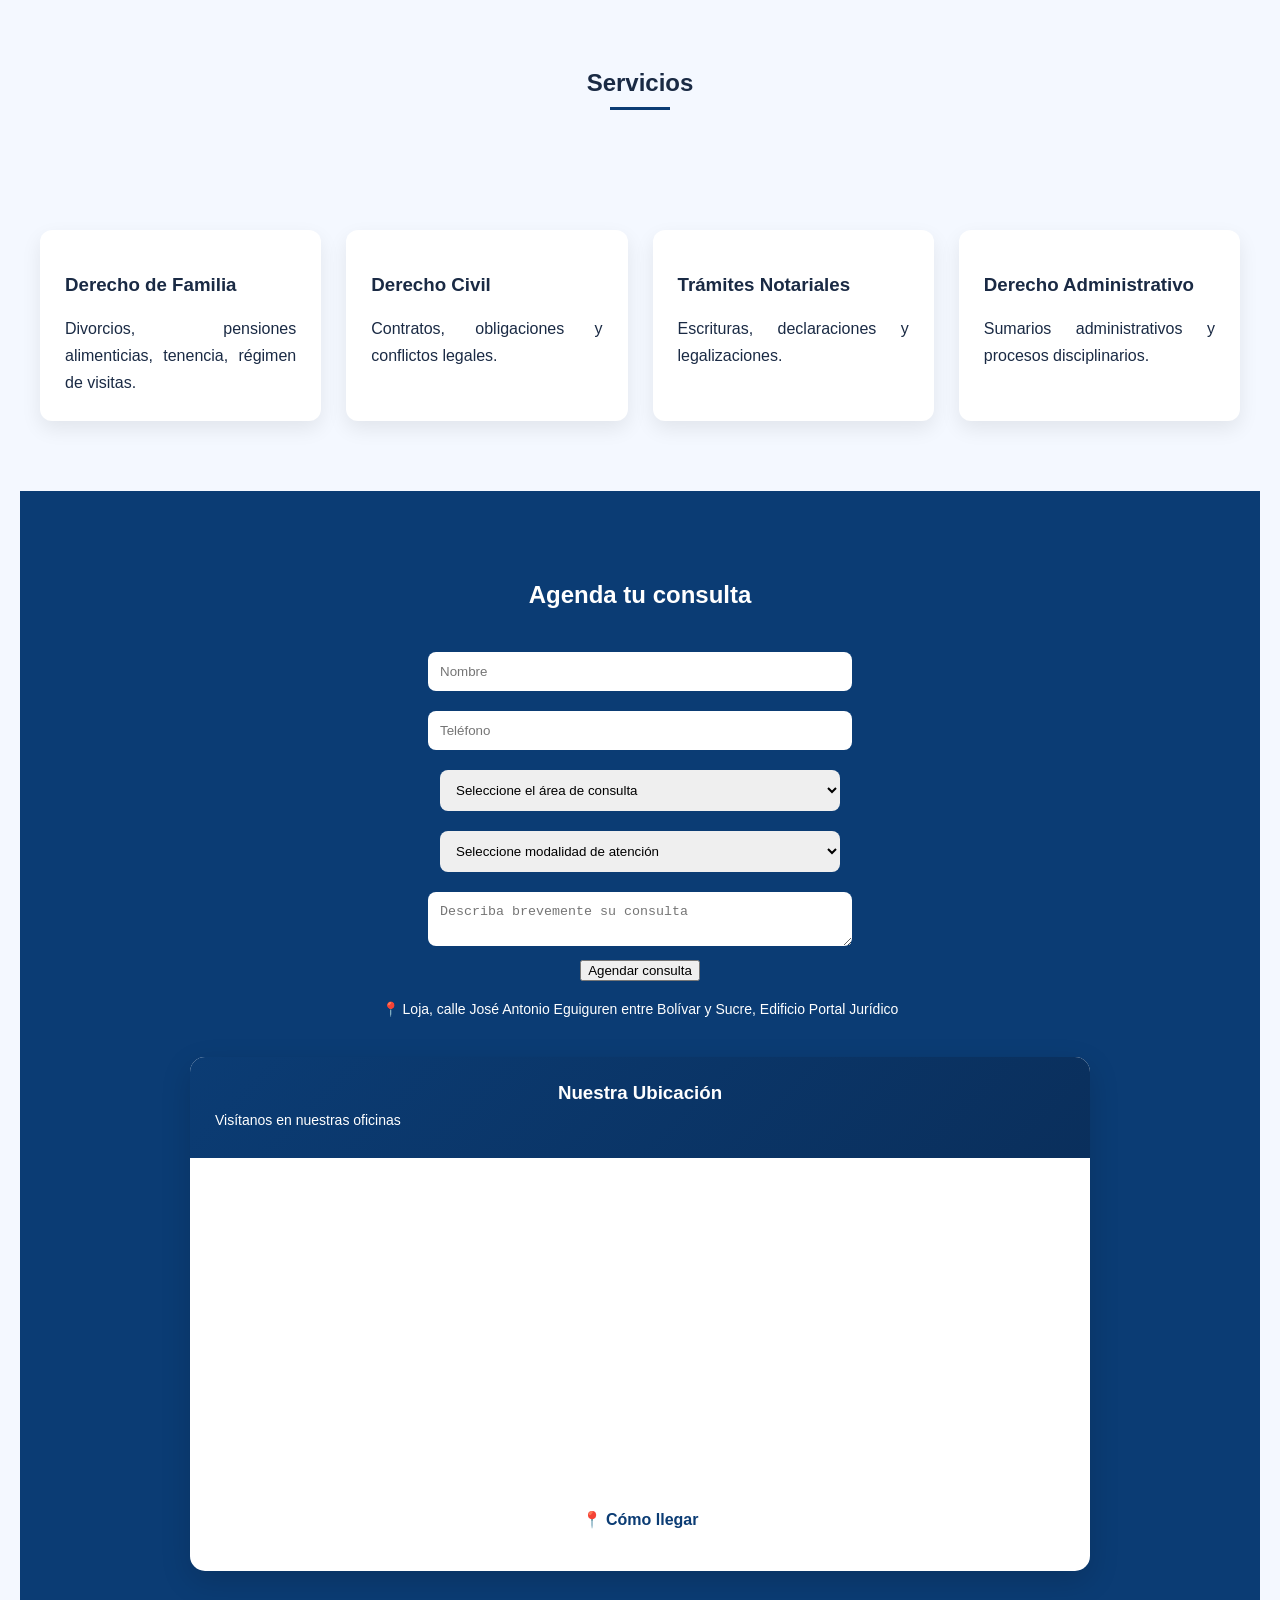
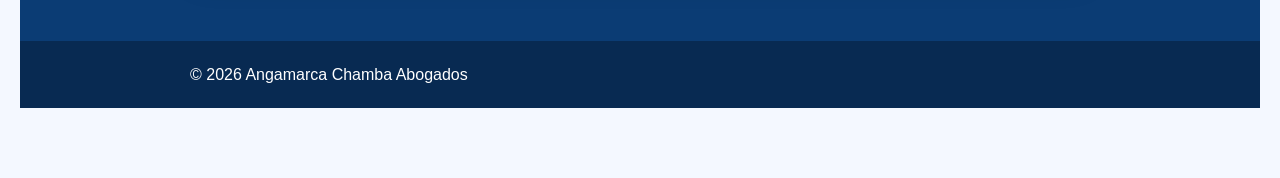
==== commit 8367114d: "Update index.htm" ====
--- a/index.htm
+++ b/index.htm
@@ -87,30 +87,7 @@
 <section class="section" id="servicios">
 <h2>Servicios</h2>
 <section class="section">
-    <h2>Blog</h2>
-
-    <div class="blog-grid">
-
-        <div class="blog-card">
-
-            <div class="blog-card-content">
-                <h3>Divorcio en Ecuador</h3>
-                <p>Guía completa sobre el proceso legal.</p>
-                <a class="btn" href="#">Leer más</a>
-            </div>
-        </div>
-
-        <div class="blog-card">
-
-            <div class="blog-card-content">
-                <h3>Pensión alimenticia</h3>
-                <p>Todo lo que necesitas saber.</p>
-                <a class="btn" href="#">Leer más</a>
-            </div>
-        </div>
-
-    </div>
-</section>
+   
 <div class="cards">
 <div class="card">
 <h3>Derecho de Familia</h3>
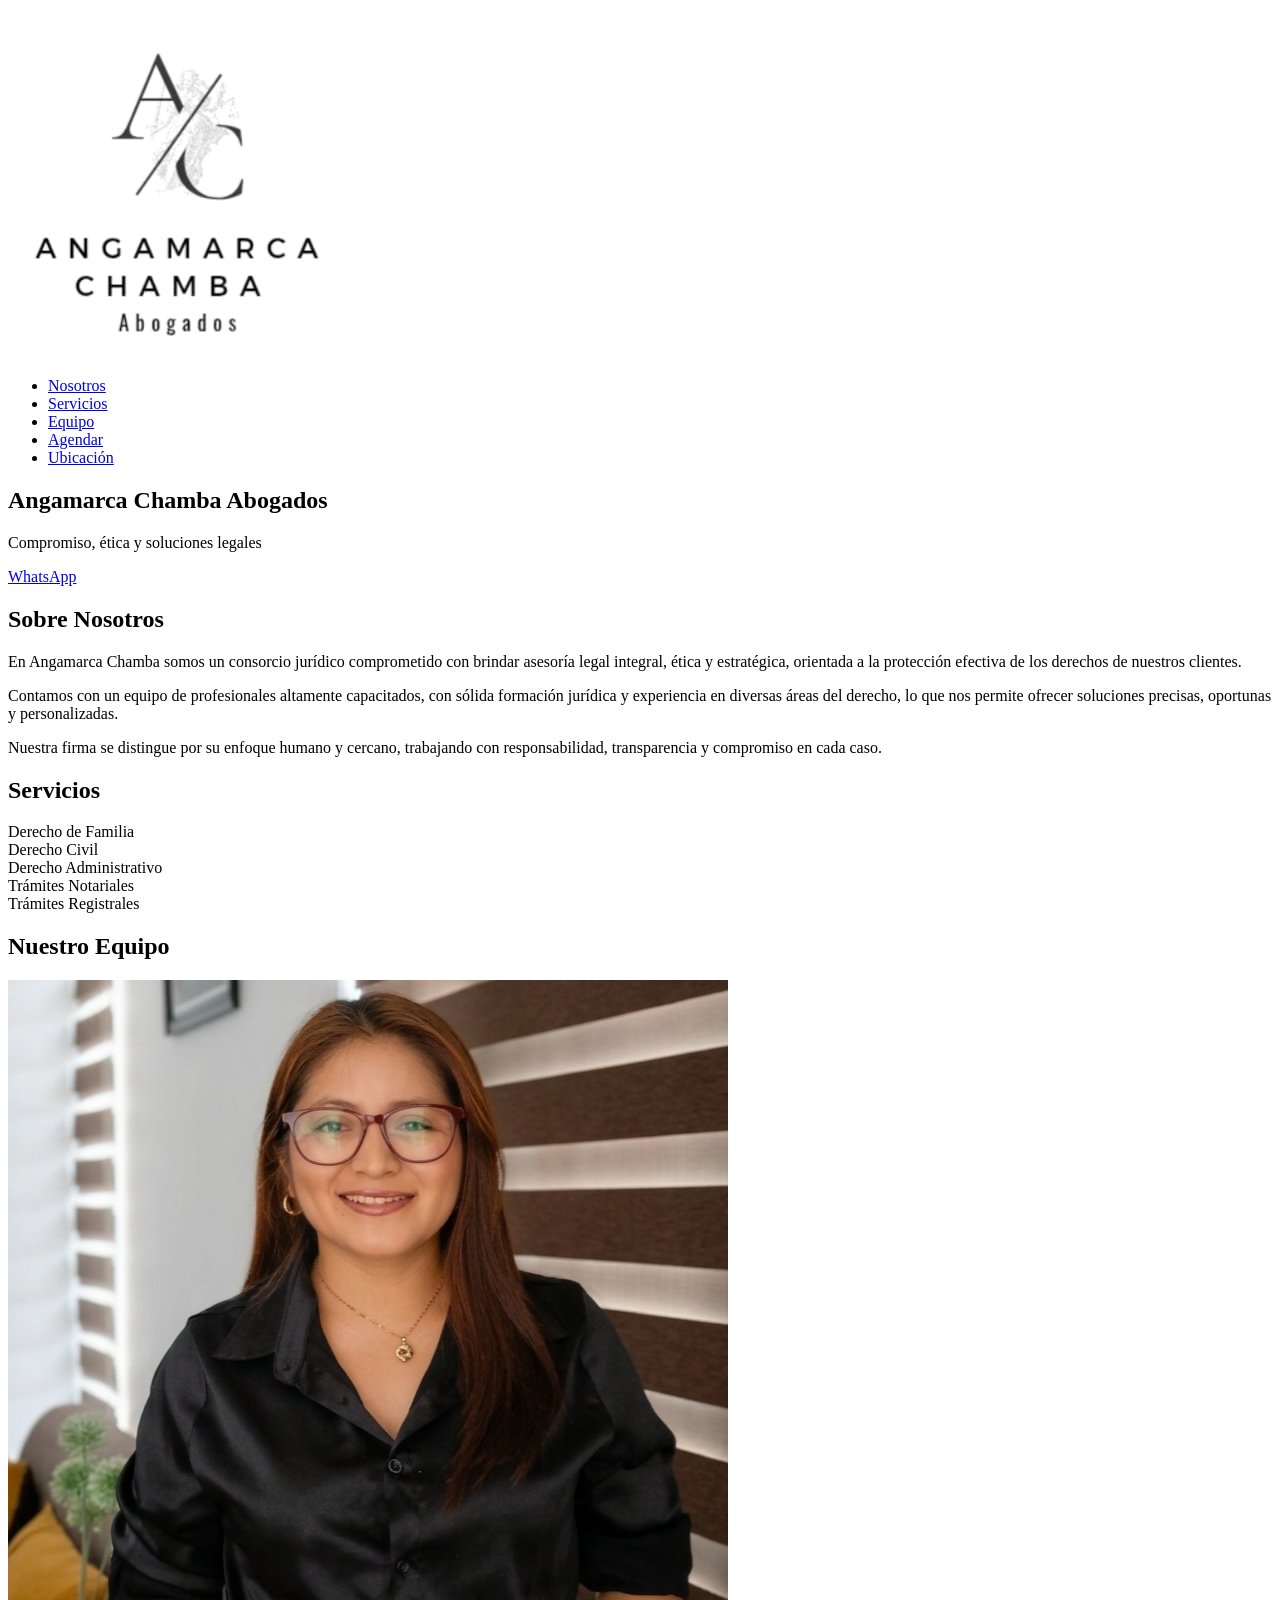
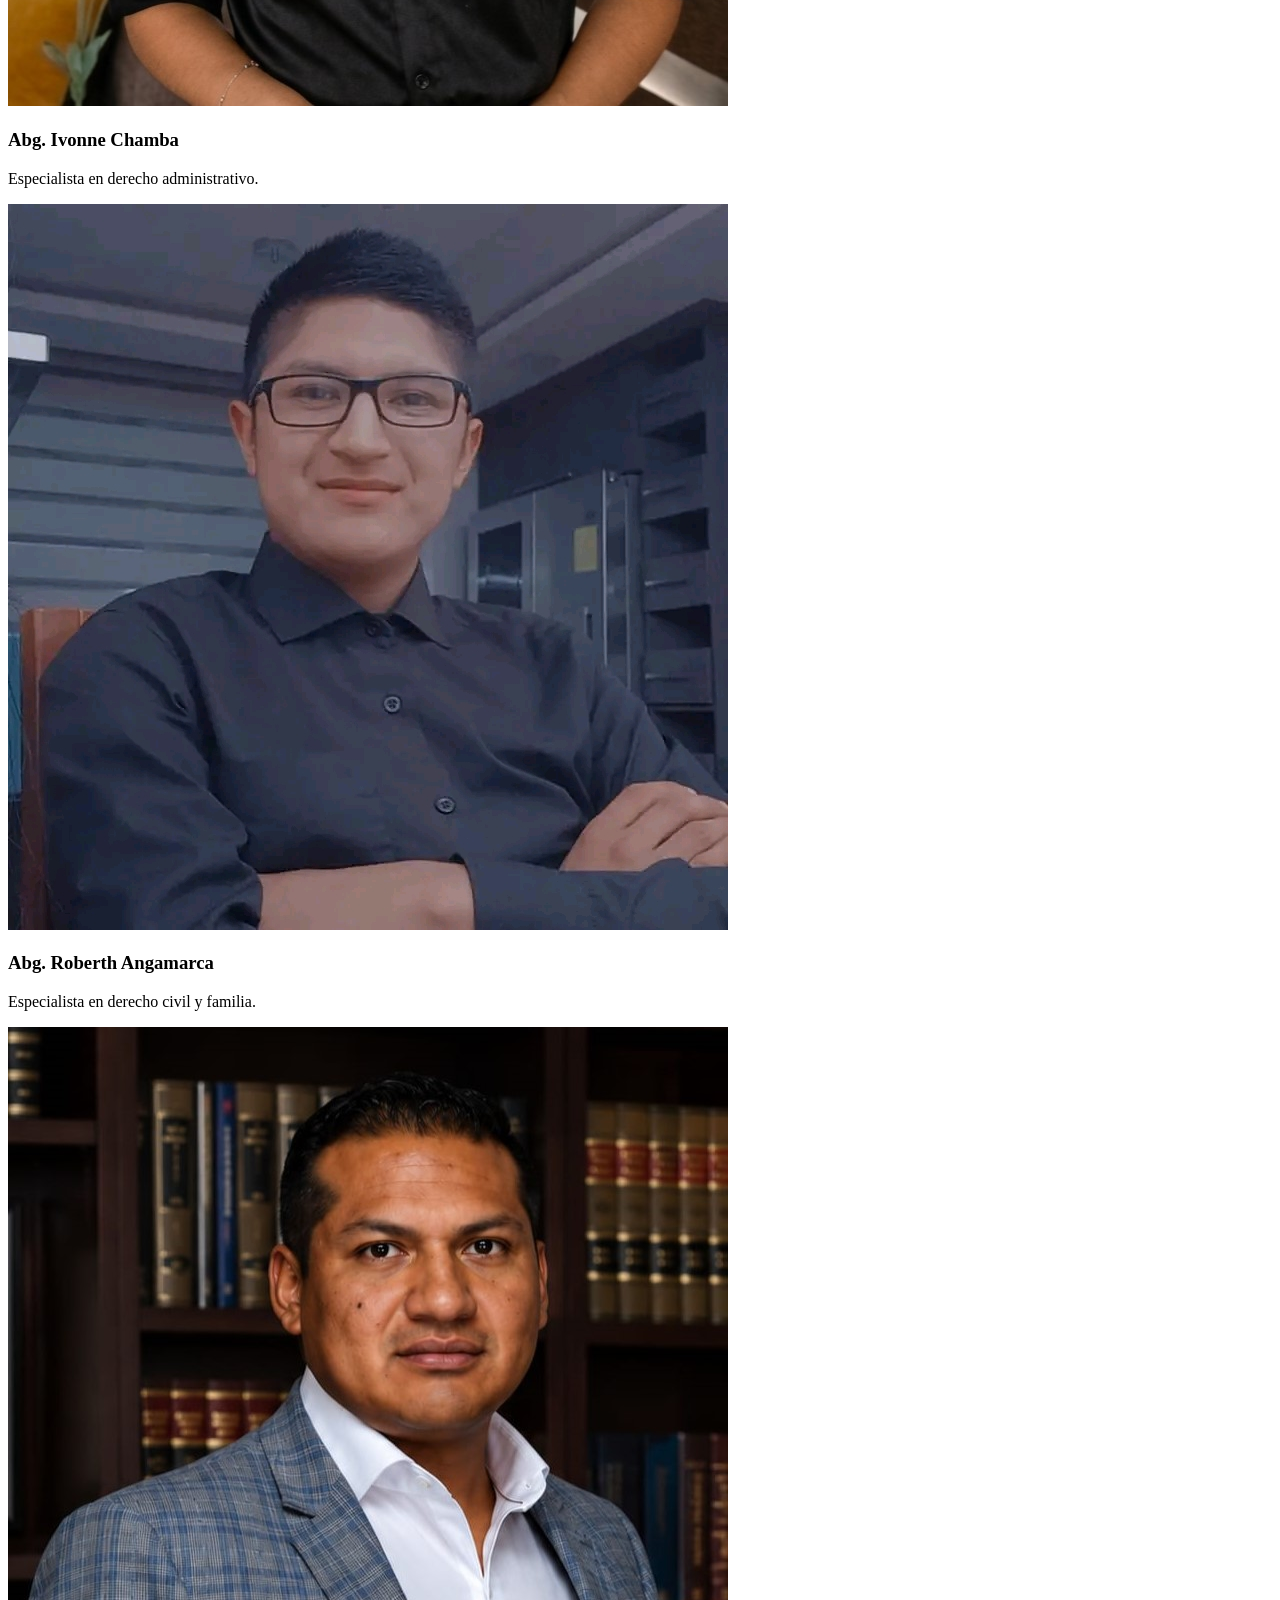
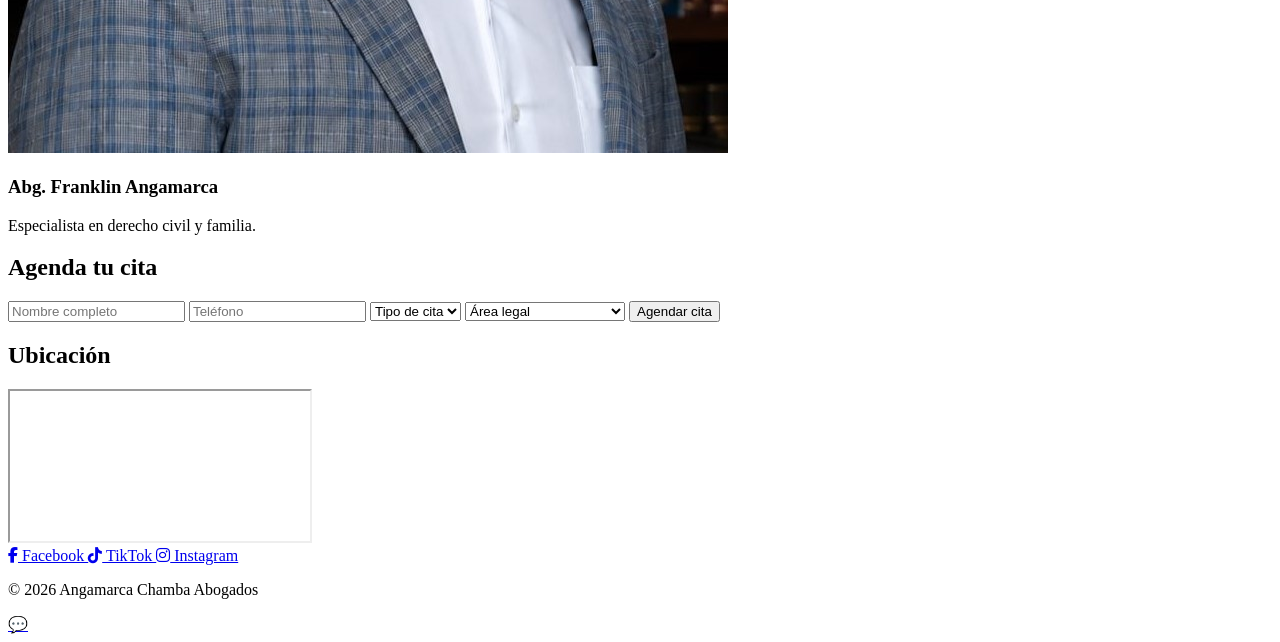
==== commit 338e2edd: "Update index.htm" ====
--- a/index.htm
+++ b/index.htm
@@ -1,53 +1,51 @@
-<!DOCTYPE html> 
+<!DOCTYPE html>
+
 <html lang="es">
 <head>
-<meta charset="UTF-8">
-<meta name="viewport" content="width=device-width, initial-scale=1.0">
-<title>Angamarca Chamba Abogados</title>
-
-<link rel="stylesheet" href="css/estilos.css">
+    <meta charset="UTF-8">
+    <meta name="viewport" content="width=device-width, initial-scale=1.0">
+    <title>Angamarca Chamba Abogados</title>
+    <link rel="stylesheet" href="styles.css">
 <link rel="stylesheet" href="https://cdnjs.cloudflare.com/ajax/libs/font-awesome/6.5.0/css/all.min.css">
 </head>
 
 <body>
 
-<header>
+<!-- HEADER -->
 
-<div class="header-top">
-    <div class="redes">
-        <a href="https://www.facebook.com/profile.php?id=100085705746742" target="_blank" class="icono">
-            <i class="fab fa-facebook-f"></i>
-        </a>
-        <a href="https://www.instagram.com/angamarcachamba" target="_blank" class="icono">
-            <i class="fab fa-instagram"></i>
+<header class="header">
+    <div class="container">
+        <img src="logo.jpg" class="logo">
+        <nav>
+            <ul>
+                <li><a href="#nosotros">Nosotros</a></li>
+                <li><a href="#servicios">Servicios</a></li>
+                <li><a href="#equipo">Equipo</a></li>
+                <li><a href="#formulario">Agendar</a></li>
+                <li><a href="#contacto">Ubicación</a></li>
+            </ul>
+        </nav>
+    </div>
+</header>
+
+<!-- HERO -->
+
+<section class="hero">
+    <div class="overlay">
+        <h1>Angamarca Chamba Abogados</h1>
+        <p>Compromiso, ética y soluciones legales</p>
+        <a href="https://wa.me/593985220503" class="btn" target="_blank">
+            WhatsApp
         </a>
     </div>
-</div>
-
-<img src="img/logo.jpg" alt="Logo">
-<h1>Angamarca Chamba Abogados</h1>
-<p>Defensa legal con ética y compromiso</p>
-
-</header>
-<nav>
-<a href="#inicio">Inicio</a>
-<a href="#nosotros">Nosotros</a>
-<a href="#equipo">Equipo</a>
-<a href="#servicios">Servicios</a>
-<a href="#contacto">Contacto</a>
-</nav>
-
-<section class="hero" id="inicio">
-<h1>Soluciones legales confiables</h1>
-<p>Protegemos tus derechos con profesionalismo</p>
-<a class="btn" href="https://wa.me/593985220503">Contactar ahora</a>
 </section>
 
-<section class="section" id="nosotros">
-<h2>Sobre Nosotros</h2>
+<!-- ================= NOSOTROS ================= -->
 
-<p>
-En Angamarca Chamba Abogados somos un consorcio jurídico comprometido con brindar asesoría legal integral, ética y estratégica, orientada a la protección efectiva de los derechos de nuestros clientes.
+<section id="nosotros" class="section white">
+    <h2>Sobre Nosotros</h2>
+   <p>
+En Angamarca Chamba somos un consorcio jurídico comprometido con brindar asesoría legal integral, ética y estratégica, orientada a la protección efectiva de los derechos de nuestros clientes.
 </p>
 
 <p>
@@ -57,120 +55,120 @@
 <p>
 Nuestra firma se distingue por su enfoque humano y cercano, trabajando con responsabilidad, transparencia y compromiso en cada caso.
 </p>
-
 </section>
 
-<section class="section" id="equipo">
-<h2>Nuestro Equipo</h2>
+<!-- ================= SERVICIOS ================= -->
 
-<div class="equipo">
-
-<div class="miembro">
-<img src="img/ivonnechamba.jpg" alt="Ivonne Chamba">
-<h3>Abg. Ivonne Chamba</h3>
-<p>
-Especialista en derecho administrativo, sumarios administrativos y procesos disciplinarios. 
-</p>
-</div>
-
-<div class="miembro">
-<img src="img/roberthangamarca.jpg" alt="Roberth Angamarca">
-<h3>Abg. Roberth Angamarca</h3>
-<p>
-Especialista en derecho de familia, derecho civil, trámites notariales y registrales.
-</p>
-</div>
-
-</div>
+<section id="servicios" class="section blue">
+    <h2>Servicios</h2>
+    <div class="services">
+        <div class="card">Derecho de Familia</div>
+        <div class="card">Derecho Civil</div>
+        <div class="card">Derecho Administrativo</div>
+        <div class="card">Trámites Notariales</div>
+        <div class="card">Trámites Registrales</div>
+    </div>
 </section>
 
-<section class="section" id="servicios">
-<h2>Servicios</h2>
-<section class="section">
-   
-<div class="cards">
-<div class="card">
-<h3>Derecho de Familia</h3>
-<p>Divorcios, pensiones alimenticias, tenencia, régimen de visitas.</p>
-</div>
+<!-- ================= EQUIPO ================= -->
 
-<div class="card">
-<h3>Derecho Civil</h3>
-<p>Contratos, obligaciones y conflictos legales.</p>
-</div>
+<section id="equipo" class="section white">
+    <h2>Nuestro Equipo</h2>
 
-<div class="card">
-<h3>Trámites Notariales</h3>
-<p>Escrituras, declaraciones y legalizaciones.</p>
-</div>
+<div class="team">
+    <div class="member">
+        <img src="ivonnechamba.jpg">
+        <h3>Abg. Ivonne Chamba</h3>
+        <p>Especialista en derecho administrativo.</p>
+    </div>
 
-<div class="card">
-<h3>Derecho Administrativo</h3>
-<p>Sumarios administrativos y procesos disciplinarios.</p>
-</div>
+    <div class="member">
+        <img src="roberthangamarca.jpg">
+        <h3>Abg. Roberth Angamarca</h3>
+        <p>Especialista en derecho civil y familia.</p>
+    </div>
+
+<div class="member">
+        <img src="franklin.jpg">
+        <h3>Abg. Franklin Angamarca</h3>
+        <p>Especialista en derecho civil y familia.</p>
+    </div>
 </div>
 
 </section>
 
-<section class="section contacto" id="contacto">
-    <h2>Agenda tu consulta</h2>
+<!-- ================= FORMULARIO ================= -->
 
-    <input type="text" id="nombre" placeholder="Nombre">
-    <br>
-    <input type="text" id="telefono" placeholder="Teléfono">
-     <br>
+<section id="formulario" class="section blue">
+    <h2>Agenda tu cita</h2>
 
-    <select id="areaConsulta">
-        <option value="">Seleccione el área de consulta</option>
-        <option value="Derecho Civil">Derecho Civil</option>
-        <option value="Derecho de Familia">Derecho de Familia</option>
-        <option value="Derecho Administrativo">Derecho Administrativo</option>
-        <option value="Trámites Notariales">Trámites Notariales</option>
-    </select>
-     <br>
+<div class="form-container">
+    <form>
 
-    <select id="modalidad">
-        <option value="">Seleccione modalidad de atención</option>
-        <option value="Presencial">Presencial</option>
-        <option value="Virtual">Virtual</option>
-    </select>
-     <br>
+        <input type="text" placeholder="Nombre completo" required>
+        <input type="tel" placeholder="Teléfono" required>
 
-    <textarea id="mensaje" placeholder="Describa brevemente su consulta"></textarea>
-     <br>
+        <select required>
+            <option value="">Tipo de cita</option>
+            <option>Virtual</option>
+            <option>Presencial</option>
+        </select>
 
-    <button onclick="enviarWhatsApp()">Agendar consulta</button>
+        <select required>
+            <option value="">Área legal</option>
+            <option>Derecho de Familia</option>
+            <option>Derecho Civil</option>
+            <option>Derecho Administrativo</option>
+            <option>Trámites Notariales</option>
+            <option>Trámites Registrales</option>
+        </select>
 
-<div class="direccion">
-📍 Loja, calle José Antonio Eguiguren entre Bolívar y Sucre, Edificio Portal Jurídico
-</div>
-<div class="mapa-container">
-    <div class="mapa-header">
-        <h3>Nuestra Ubicación</h3>
-        <p>Visítanos en nuestras oficinas</p>
-    </div>
+        <button type="submit">Agendar cita</button>
 
-    <div class="mapa">
-        <iframe 
-            src="https://www.google.com/maps?q=-3.996056064829191,-79.20262007870429&hl=es&z=17&output=embed"
-            allowfullscreen="" 
-            loading="lazy">
-        </iframe>
-    </div>
-
-    <a class="btn mapa-btn" target="_blank" href="https://www.google.com/maps?q=-3.996056064829191,-79.20262007870429">
-        📍 Cómo llegar
-    </a>
+    </form>
 </div>
 
 </section>
 
-<footer>
-<p>© 2026 Angamarca Chamba Abogados</p>
+<!-- ================= CONTACTO ================= -->
+
+<section id="contacto" class="section white">
+    <h2>Ubicación</h2>
+
+<div class="map">
+    <iframe src="https://www.google.com/maps?q=-3.996756891616779,-79.20264205954489&output=embed"></iframe>
+</div>
+
+</section>
+
+<!-- FOOTER -->
+
+<footer class="footer">
+    <div class="social">
+
+    <a href="https://www.facebook.com/profile.php?id=100085705746742" target="_blank">
+        <i class="fab fa-facebook-f"></i> Facebook
+    </a>
+
+    <a href="https://www.tiktok.com/@abg.ivonne_chamba" target="_blank">
+        <i class="fab fa-tiktok"></i> TikTok
+    </a>
+
+    <a href="https://www.instagram.com/angamarcachamba" target="_blank">
+        <i class="fab fa-instagram"></i> Instagram
+    </a>
+
+</div>
+    <p>© 2026 Angamarca Chamba Abogados</p>
 </footer>
 
-<a class="whatsapp" href="https://wa.me/593985220503">💬</a>
+<!-- WHATSAPP -->
 
-<script src="js/script.js"></script>
+<a href="https://wa.me/593985220503" class="whatsapp" target="_blank">
+💬
+</a>
+
+<script src="script.js"></script>
+
 </body>
 </html>
